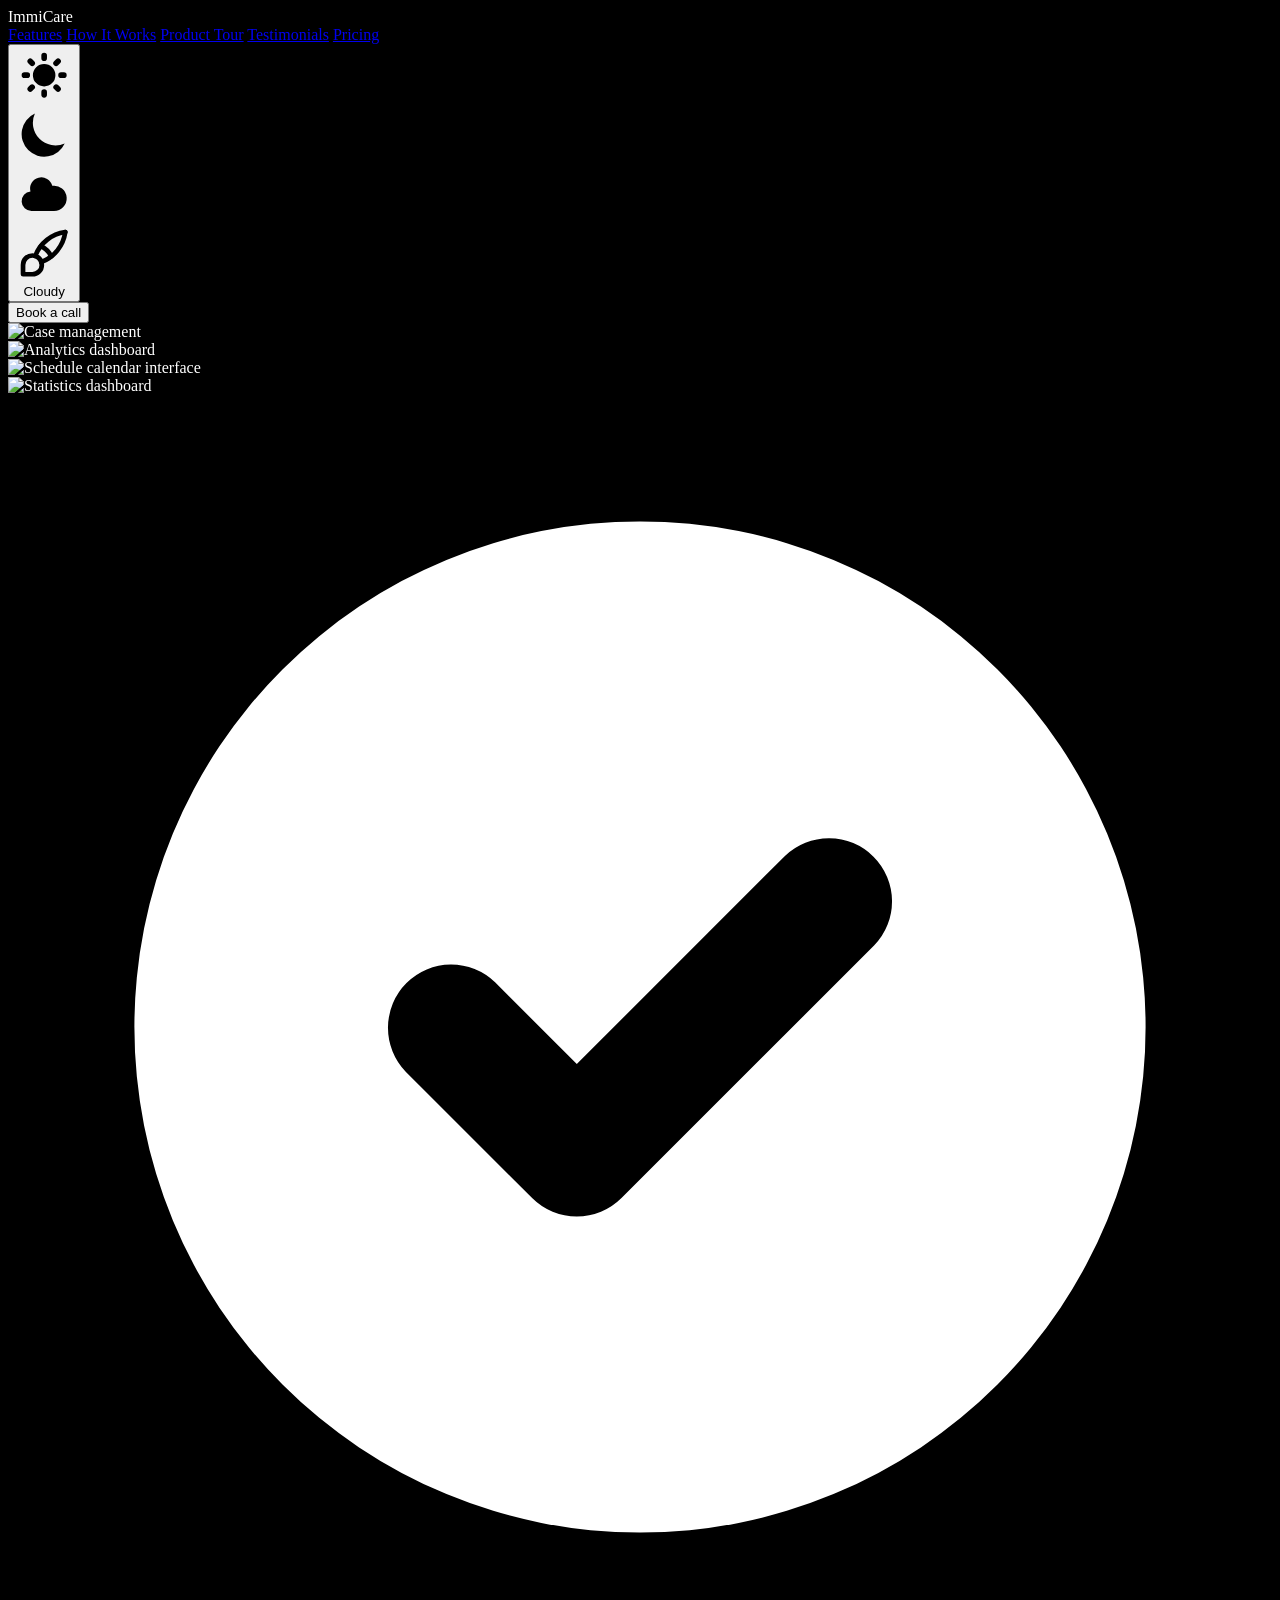
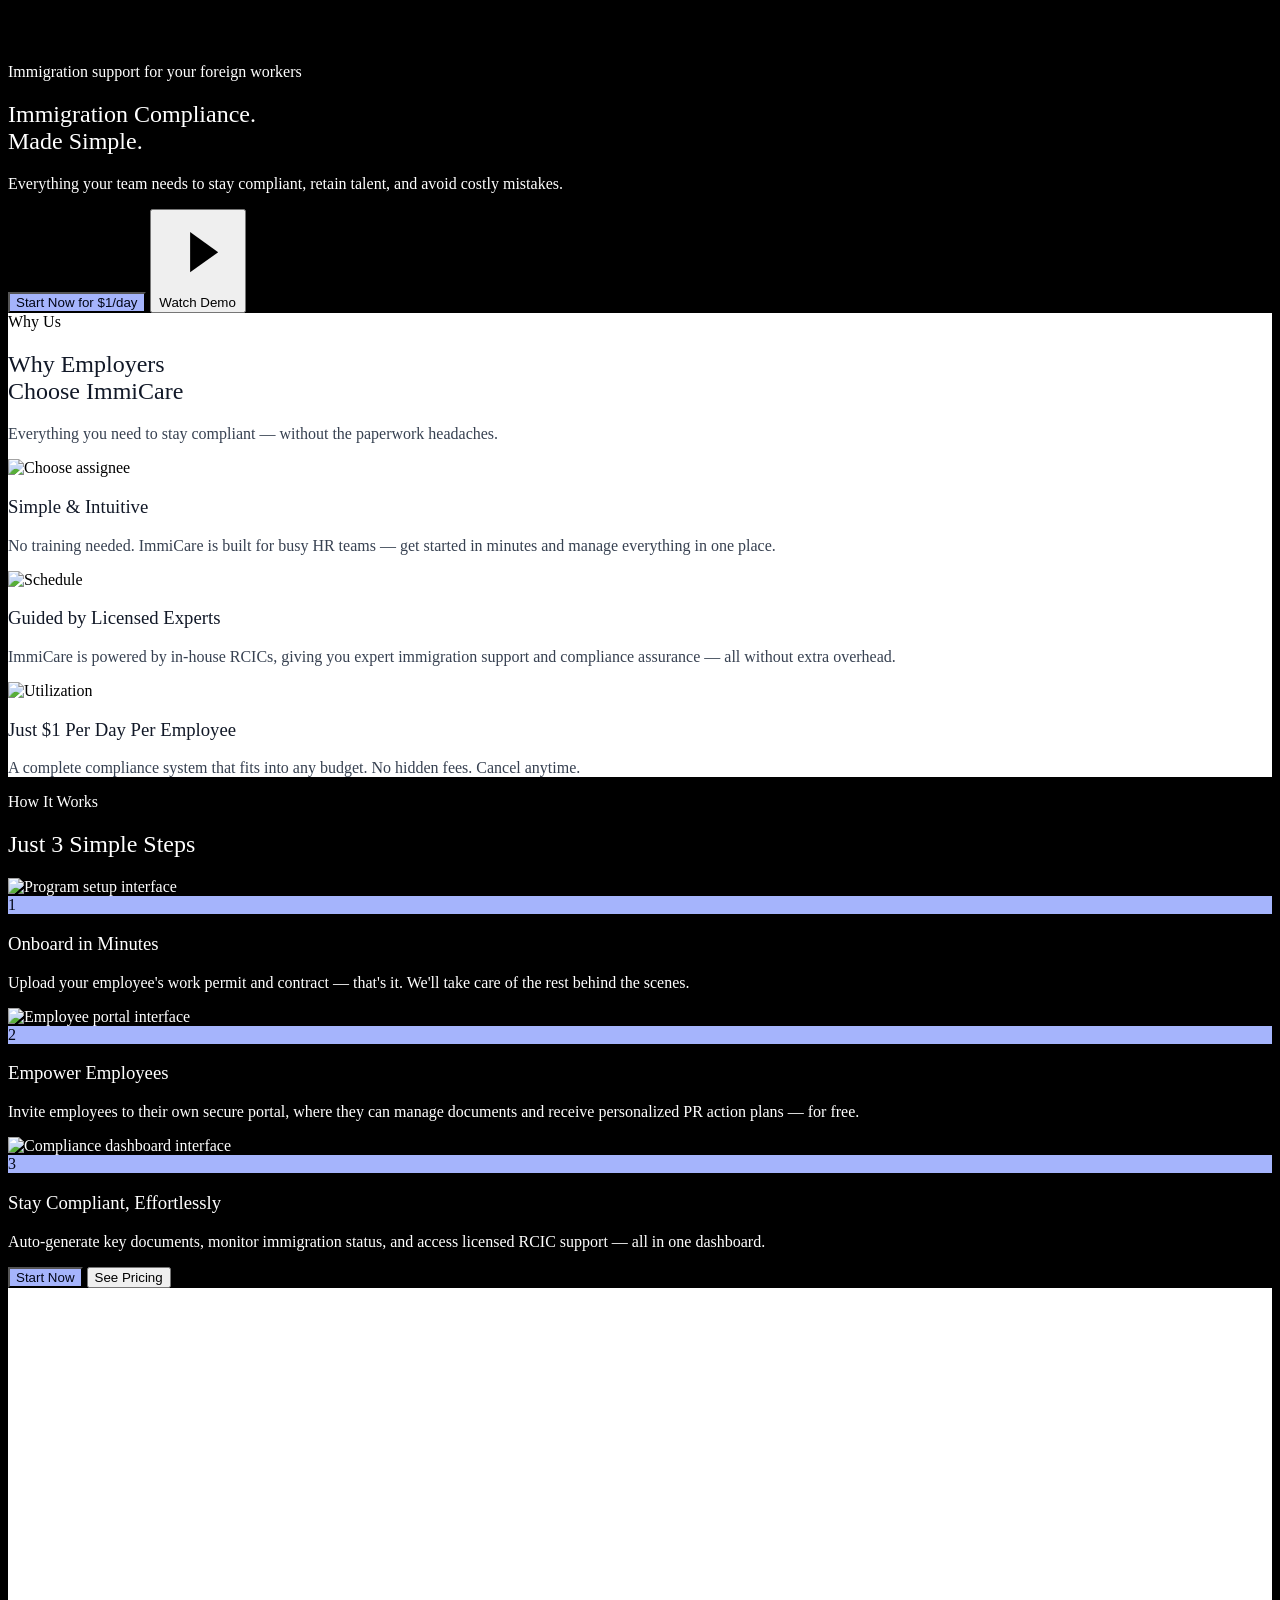
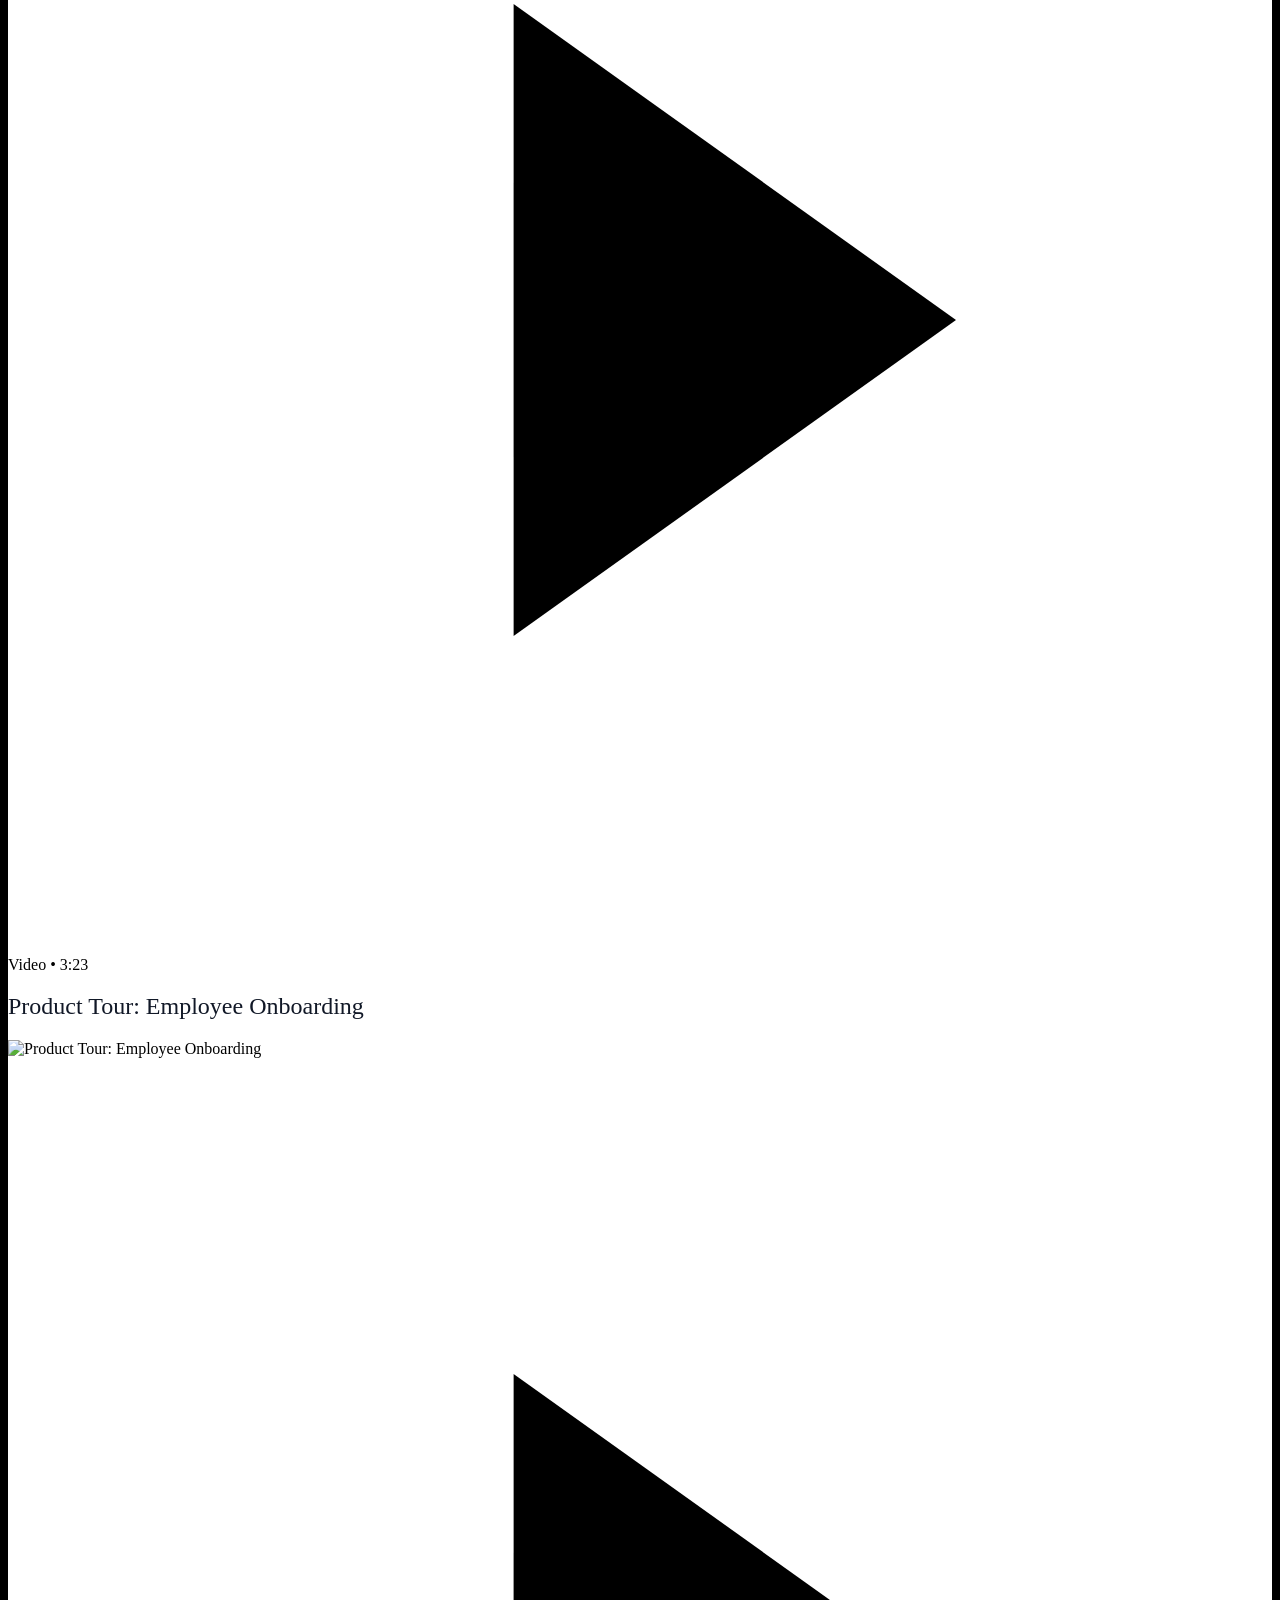
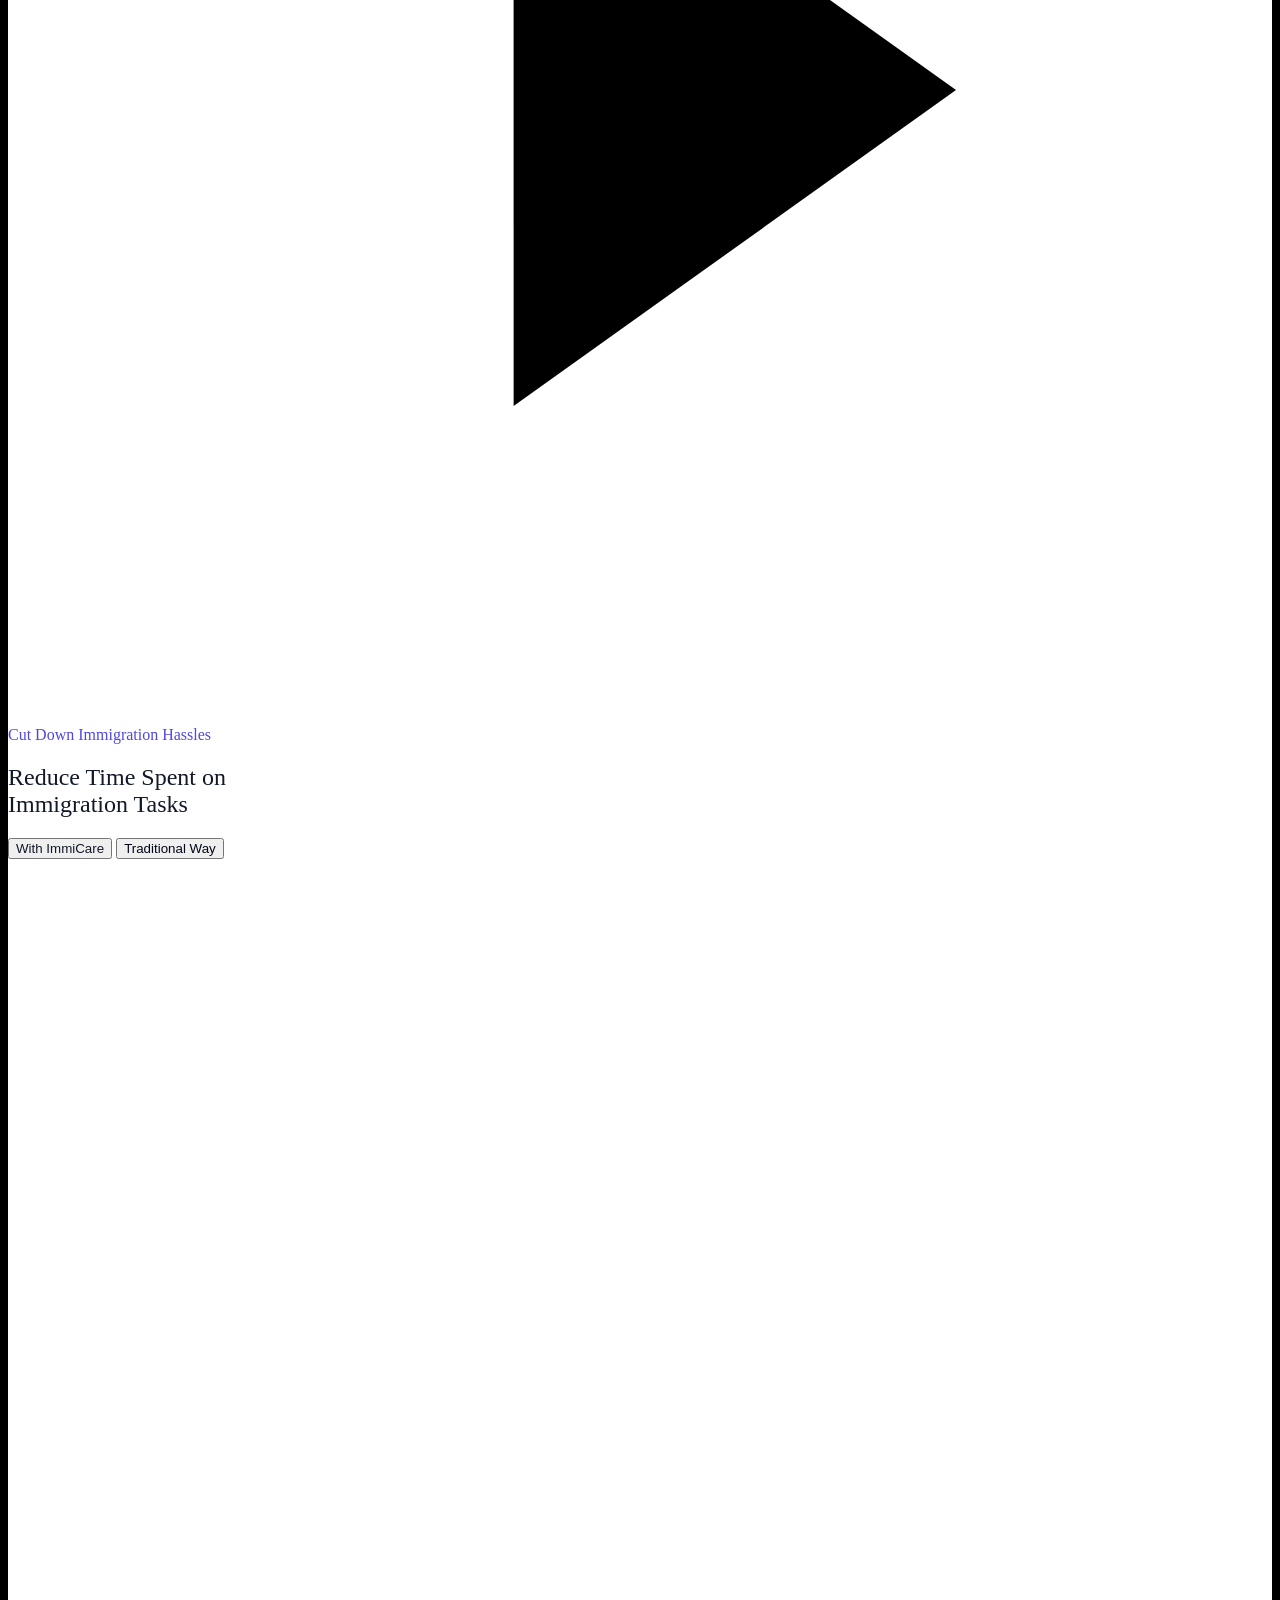
==== 1/index.html @ de281c12 "update" ====
<!DOCTYPE html>
<html lang="en">
<head>
    <meta charset="UTF-8">
    <meta name="viewport" content="width=device-width, initial-scale=1.0">
    <title>ImmiCare - Immigration Compliance Made Simple</title>
    <link rel="preconnect" href="https://fonts.googleapis.com">
    <link rel="preconnect" href="https://fonts.gstatic.com" crossorigin>
    <link href="https://fonts.googleapis.com/css2?family=Figtree:wght@300;400;500;600;700&display=swap" rel="stylesheet">
    <script src="https://cdn.tailwindcss.com"></script>
    <script>
        tailwind.config = {
            darkMode: 'class',
            theme: {
                extend: {
                    fontFamily: {
                        'sans': ['Figtree', 'ui-sans-serif', 'system-ui', 'sans-serif'],
                    },
                    colors: {
                        'brand-accent': '#A5B4FC', // indigo-300
                        'brand-text': '#020617', // slate-950
                    }
                }
            }
        }
    </script>
    <style>
        /* Smooth scrolling */
        html {
            scroll-behavior: smooth;
        }
        
        /* Custom subtle animation - only 10px movement */
        @keyframes subtleFadeInUp {
            from {
                opacity: 0;
                transform: translateY(10px);
            }
            to {
                opacity: 1;
                transform: translateY(0);
            }
        }
        
        .animate-on-scroll {
            opacity: 0;
            transform: translateY(10px);
            transition: opacity 0.6s ease-out, transform 0.6s ease-out;
        }
        
        .animate-on-scroll.animate {
            opacity: 1;
            transform: translateY(0);
        }
        
        .animate-delay-100 { transition-delay: 0.1s; }
        .animate-delay-200 { transition-delay: 0.2s; }
        .animate-delay-300 { transition-delay: 0.3s; }
        .animate-delay-400 { transition-delay: 0.4s; }
        .animate-delay-500 { transition-delay: 0.5s; }
        .animate-delay-600 { transition-delay: 0.6s; }
        
        /* Theme-specific styles */
        .light section {
            background-color: white !important;
            color: black !important;
        }
        
        .light footer {
            background-color: white !important;
            color: black !important;
        }
        
        .light body {
            background-color: white !important;
            color: black !important;
        }
        
        /* Light theme navbar */
        .light #navbar {
            background-color: rgba(255, 255, 255, 0.95) !important;
            -webkit-backdrop-filter: blur(8px);
            backdrop-filter: blur(8px);
            border-bottom: 1px solid #E5E7EB;
        }
        
        .light #logo-text {
            color: #111827 !important;
        }
        
        .light .nav-link {
            color: #374151 !important;
        }
        
        .light .nav-link:hover {
            color: #111827 !important;
        }
        
        .light #theme-toggle {
            border-color: #6B7280 !important;
            color: #111827 !important;
        }
        
        .light #theme-toggle:hover {
            border-color: #111827 !important;
        }
        
        .light #cta-button {
            border-color: #6B7280 !important;
            color: #111827 !important;
        }
        
        .light #cta-button:hover {
            border-color: #111827 !important;
            background-color: #F9FAFB !important;
        }
        
        .dark section {
            background-color: black !important;
            color: white !important;
        }
        
        .dark footer {
            background-color: black !important;
            color: white !important;
        }
        
        .dark body {
            background-color: black !important;
            color: white !important;
        }
        
        /* Dark theme navbar */
        .dark #navbar {
            background-color: rgba(0, 0, 0, 0.95) !important;
        }
        
        .dark #cta-button {
            color: white !important; /* Keep navbar button text white */
        }
        
        /* Dark theme - main CTA buttons (not navbar) should have dark text */
        .dark .bg-brand-accent {
            background-color: #A5B4FC !important; /* indigo-300 */
            color: #020617 !important; /* slate-950 */
        }
        
        .dark .bg-brand-accent:hover {
            background-color: #818CF8 !important; /* indigo-400 */
            color: #020617 !important; /* slate-950 */
        }
        
        /* Dark theme - ensure buttons with both classes have consistent text */
        .dark .bg-brand-accent.text-brand-text,
        .dark button.bg-brand-accent {
            color: #020617 !important; /* slate-950 */
        }
        
        .dark .text-brand-text {
            color: #020617 !important; /* slate-950 for buttons */
        }
        
        /* Cloudy theme uses original mixed styling */
        .cloudy body {
            background-color: black !important;
            color: white !important;
        }
        
        /* Cloudy theme - ensure comparison section text is white */
        .cloudy section {
            color: inherit;
        }
        
        .cloudy section .text-gray-600,
        .cloudy section .text-gray-700 {
            color: #D1D5DB !important;
        }
        
        .cloudy section h2,
        .cloudy section h3,
        .cloudy section p {
            color: inherit;
        }
        
        /* Cloudy theme - specific light sections */
        .cloudy section#features,
        .cloudy section#video,
        .cloudy section#pricing {
            background-color: white !important;
            color: black !important;
        }
        
        .cloudy section#features .text-gray-500,
        .cloudy section#video .text-gray-500,
        .cloudy section#pricing .text-gray-500 {
            color: #6B7280 !important;
        }
        
        /* Cloudy theme - comparison section should be light */
        .cloudy section:has(.bg-gray-200) {
            background-color: white !important;
            color: black !important;
        }
        
        /* Cloudy theme - high contrast text in comparison section */
        .cloudy section:has(.bg-gray-200) h2,
        .cloudy section:has(.bg-gray-200) h3,
        .cloudy section:has(.bg-gray-200) p {
            color: #111827 !important; /* Very dark gray for high contrast */
        }
        
        .cloudy section:has(.bg-gray-200) .text-gray-600,
        .cloudy section:has(.bg-gray-200) .text-gray-700 {
            color: #374151 !important; /* Darker gray for better contrast */
        }
        
        .cloudy section:has(.bg-gray-200) .text-brand-accent {
            color: #4F46E5 !important; /* Darker indigo for better contrast */
        }
        
        /* Global font weight override - no bold or semibold */
        h1, h2, h3, h4, h5, h6 {
            font-weight: 500 !important; /* medium */
        }
        
        .font-bold,
        .font-semibold {
            font-weight: 500 !important; /* medium */
        }
        
        /* Specific overrides for any remaining bold elements */
        strong, b {
            font-weight: 500 !important; /* medium */
        }
        
        /* High contrast text colors for light theme */
        .light .text-brand-text {
            color: #111827 !important; /* Very dark gray instead of slate-900 */
        }
        
        .light .text-white {
            color: #111827 !important; /* High contrast dark */
        }
        
        .light .text-gray-300,
        .light .text-gray-400,
        .light .text-gray-500 {
            color: #374151 !important; /* Darker gray for better contrast */
        }
        
        .light .text-gray-600,
        .light .text-gray-700 {
            color: #1F2937 !important; /* Even darker for high contrast */
        }
        
        /* Light theme button styles */
        .light .bg-brand-accent {
            background-color: #A5B4FC !important; /* indigo-300 */
            color: #020617 !important; /* slate-950 */
        }
        
        .light .bg-brand-accent:hover {
            background-color: #818CF8 !important; /* indigo-400 */
            color: #020617 !important; /* slate-950 */
        }
        
        /* Light theme card backgrounds */
        .light .bg-gray-800 {
            background-color: #F9FAFB !important;
            color: #111827 !important;
            border: 1px solid #E5E7EB !important;
        }
        
        /* Light theme borders */
        .light .border-gray-200,
        .light .border-gray-700 {
            border-color: #D1D5DB !important;
        }
        
        .dark .text-brand-text {
            color: white !important;
        }
        
        .dark .text-black {
            color: white !important;
        }
        
        .dark .text-gray-600,
        .dark .text-gray-700 {
            color: #D1D5DB !important;
        }
        
        /* Paint theme - purple backgrounds with white text */
        .paint section {
            background-color: #7C3AED !important; /* Purple-600 */
            color: white !important;
        }
        
        .paint footer {
            background-color: #7C3AED !important;
            color: white !important;
        }
        
        .paint body {
            background-color: #7C3AED !important;
            color: white !important;
        }
        
        /* Paint theme - high contrast white text like dark mode */
        .paint .text-gray-300,
        .paint .text-gray-400,
        .paint .text-gray-500,
        .paint .text-gray-600,
        .paint .text-gray-700 {
            color: #D1D5DB !important; /* Light gray for better contrast */
        }
        
        .paint .text-black {
            color: white !important;
        }
        
        .paint h1, .paint h2, .paint h3, .paint h4, .paint h5, .paint h6 {
            color: white !important;
        }
        
        .paint p {
            color: #E5E7EB !important; /* Very light gray for readability */
        }
        
        /* Paint theme navbar */
        .paint #navbar {
            background-color: rgba(124, 58, 237, 0.95) !important;
            -webkit-backdrop-filter: blur(8px);
            backdrop-filter: blur(8px);
        }
        
        .paint #logo-text {
            color: white !important;
        }
        
        .paint .nav-link {
            color: #E5E7EB !important;
        }
        
        .paint .nav-link:hover {
            color: white !important;
        }
        
        .paint #theme-toggle {
            border-color: #E5E7EB !important;
            color: white !important;
        }
        
        .paint #theme-toggle:hover {
            border-color: white !important;
        }
        
        .paint #cta-button {
            background-color: black !important;
            border-color: black !important;
            color: white !important;
        }
        
        .paint #cta-button:hover {
            background-color: #1F2937 !important;
            border-color: #1F2937 !important;
        }
        
        /* Paint theme button styles */
        /*
        .paint .bg-brand-accent {
            background-color: #A5B4FC !important; 
            color: #020617 !important; 
        }
        
        .paint .bg-brand-accent:hover {
            background-color: #818CF8 !important; 
            color: #020617 !important; 
        }
        */
        
        /* Paint theme card backgrounds */
        .paint .bg-gray-800 {
            background-color: rgba(139, 92, 246, 0.3) !important; /* Purple-500 with opacity */
            color: white !important;
            border: 2px solid white !important;
        }
        
        /* Paint theme borders */
        .paint .border-gray-200,
        .paint .border-gray-700 {
            border-color: rgba(255, 255, 255, 0.3) !important;
        }
        
        /* Paint theme pricing cards - colored backgrounds */
        .paint #pricing .bg-white {
            background-color: rgba(139, 92, 246, 0.4) !important; /* Darker purple for pricing cards */
            color: white !important;
            border: 2px solid white !important;
        }
        
        /* Paint theme - ensure all pricing card text is white/light */
        .paint #pricing h3,
        .paint #pricing p,
        .paint #pricing .text-gray-500,
        .paint #pricing .text-gray-600,
        .paint #pricing .text-gray-700 {
            color: white !important;
        }
        
        /* Paint theme - testimonial cards */
        .paint .testimonial-card {
            background-color: rgba(139, 92, 246, 0.3) !important;
            border: 2px solid rgba(255, 255, 255, 0.5) !important;
        }
        
        /* Paint theme - feature cards (Why Us section) */
        .paint #features .rounded-2xl {
            background-color: rgba(139, 92, 246, 0.3) !important;
            border: 2px solid rgba(255, 255, 255, 0.3) !important;
            padding: 2rem !important;
        }
        
        /* Paint theme - how it works step cards */
        .paint #how-it-works .relative {
            background-color: rgba(139, 92, 246, 0.3) !important;
            border: 2px solid rgba(255, 255, 255, 0.3) !important;
            border-radius: 1rem !important;
            padding: 1.5rem !important;
        }
        
        /* Paint theme - video section container */
        .paint #video .rounded-3xl {
            border: 2px solid rgba(255, 255, 255, 0.3) !important;
        }
        
        /* Paint theme - comparison section cards */
        .paint .bg-gray-200 {
            background-color: rgba(139, 92, 246, 0.4) !important;
            border: 2px solid rgba(255, 255, 255, 0.5) !important;
        }
        
        /* Paint theme - video section light gray background */
        .paint #video .bg-gray-100 {
            background-color: rgba(139, 92, 246, 0.3) !important;
        }
        
        /* Paint theme - video indicator text */
        .paint #video .text-gray-800 {
            color: white !important;
        }
        
        /* Paint theme - video indicator icon border and color */
        .paint #video .border-gray-800 {
            border-color: white !important;
        }
        
        .paint #video svg.text-gray-800 {
            color: white !important;
        }
        
        /* Cloudy theme - ensure all light sections have high contrast text */
        .cloudy section#features h2,
        .cloudy section#features h3,
        .cloudy section#features p,
        .cloudy section#video h2,
        .cloudy section#video h3,
        .cloudy section#video p,
        .cloudy section#pricing h2,
        .cloudy section#pricing h3,
        .cloudy section#pricing p {
            color: #111827 !important;
        }
        
        .cloudy section#features .text-gray-500,
        .cloudy section#video .text-gray-500,
        .cloudy section#pricing .text-gray-500 {
            color: #374151 !important;
        }
        
        /* Global brand accent button styling - consistent across all themes */
        .bg-brand-accent {
            background-color: #A5B4FC !important; /* indigo-300 */
            color: #020617 !important; /* slate-950 */
        }
        
        .bg-brand-accent:hover {
            background-color: #818CF8 !important; /* indigo-400 */
            color: #020617 !important; /* slate-950 */
        }
        
        /* Ensure text-brand-text class uses slate-950 */
        .text-brand-text {
            color: #020617 !important; /* slate-950 */
        }
        
        /* Paint theme - different CTA button styling */
        .paint .bg-brand-accent {
            background-color: #020617 !important; /* slate-950 */
            color: white !important;
        }
        
        .paint .bg-brand-accent:hover {
            background-color: #0F172A !important; /* slate-900 */
            color: white !important;
        }
        
        .paint .text-brand-text {
            color: white !important;
        }
        
        /* Mobile responsive fixes */
        @media (max-width: 768px) {
            /* Hide all hero background images on mobile */
            .hero-bg-image {
                display: none !important;
            }
            
            /* Why Us section - stack title and description vertically on mobile */
            #features .flex.items-start.justify-between {
                flex-direction: column !important;
                align-items: flex-start !important;
            }
            
            #features .max-w-2xl.ml-8 {
                max-width: 100% !important;
                margin-left: 0 !important;
                margin-top: 1rem !important;
            }
            
            /* Comparison section - hide image on mobile to prevent masking */
            .comparison-image {
                display: none !important;
            }
            
            /* CTA section - fix image positioning on mobile */
            #cta-section .absolute.bottom-0.right-0 {
                position: relative !important;
                bottom: auto !important;
                right: auto !important;
                margin-top: 2rem !important;
            }
            
            /* CTA section - stack content vertically on mobile */
            #cta-section .grid.grid-cols-1.lg\\:grid-cols-2 {
                grid-template-columns: 1fr !important;
                gap: 2rem !important;
            }
        }
        
        /* Paint theme - comparison section cards */
        .paint .bg-gray-200 {
            background-color: rgba(139, 92, 246, 0.4) !important;
            border: 2px solid rgba(255, 255, 255, 0.5) !important;
        }
        
        /* Paint theme - active tab styling */
        .paint .bg-white {
            background-color: white !important;
            color: #020617 !important; /* slate-950 for high contrast */
        }
        
        /* Paint theme - ensure active tab text is always slate-950 */
        .paint button.bg-white,
        .paint .bg-white.text-gray-800 {
            color: #020617 !important; /* slate-950 */
        }
        
        /* High contrast active tab styling for all themes */
        .bg-white.text-gray-800 {
            color: #111827 !important; /* Very dark gray for high contrast */
        }
        
        /* Dark theme active tab high contrast */
        .dark .bg-white {
            background-color: white !important;
            color: #111827 !important; /* Very dark text on white background */
        }
    </style>
</head>
<body class="bg-black text-white">
    <!-- Header/Navbar -->
    <header class="fixed top-0 left-0 right-0 z-50 bg-black/80 backdrop-blur-sm" id="navbar">
        <nav class="flex items-center justify-between px-6 py-4 lg:px-8">
            <!-- Logo -->
            <div class="flex items-center space-x-2 animate-on-scroll animate-delay-100">
                <div class="w-8 h-8 bg-brand-accent rounded-full"></div>
                <span class="text-xl font-medium text-white" id="logo-text">ImmiCare</span>
            </div>
            
            <!-- Navigation Menu -->
            <div class="hidden md:flex items-center space-x-8 animate-on-scroll animate-delay-200">
                <a href="#features" class="text-gray-300 hover:text-white transition-colors nav-link">Features</a>
                <a href="#how-it-works" class="text-gray-300 hover:text-white transition-colors nav-link">How It Works</a>
                <a href="#video" class="text-gray-300 hover:text-white transition-colors nav-link">Product Tour</a>
                <a href="#testimonials" class="text-gray-300 hover:text-white transition-colors nav-link">Testimonials</a>
                <a href="#pricing" class="text-gray-300 hover:text-white transition-colors nav-link">Pricing</a>
            </div>
            
            <!-- CTA Button -->
            <div class="flex items-center space-x-4 animate-on-scroll animate-delay-300">
                <!-- Theme Toggle -->
                <div class="relative">
                    <button id="theme-toggle" class="p-2 rounded-full border border-gray-400 hover:border-white transition-colors flex items-center" aria-label="Toggle theme">
                        <!-- Sun icon (Cloudy theme) -->
                        <svg id="sun-icon" class="w-5 h-5" fill="currentColor" viewBox="0 0 20 20">
                            <path fill-rule="evenodd" d="M10 2a1 1 0 011 1v1a1 1 0 11-2 0V3a1 1 0 011-1zm4 8a4 4 0 11-8 0 4 4 0 018 0zm-.464 4.95l.707.707a1 1 0 001.414-1.414l-.707-.707a1 1 0 00-1.414 1.414zm2.12-10.607a1 1 0 010 1.414l-.706.707a1 1 0 11-1.414-1.414l.707-.707a1 1 0 011.414 0zM17 11a1 1 0 100-2h-1a1 1 0 100 2h1zm-7 4a1 1 0 011 1v1a1 1 0 11-2 0v-1a1 1 0 011-1zM5.05 6.464A1 1 0 106.465 5.05l-.708-.707a1 1 0 00-1.414 1.414l.707.707zm1.414 8.486l-.707.707a1 1 0 01-1.414-1.414l.707-.707a1 1 0 011.414 1.414zM4 11a1 1 0 100-2H3a1 1 0 000 2h1z" clip-rule="evenodd"></path>
                        </svg>
                        
                        <!-- Moon icon (Light theme) -->
                        <svg id="moon-icon" class="w-5 h-5 hidden" fill="currentColor" viewBox="0 0 20 20">
                            <path d="M17.293 13.293A8 8 0 016.707 2.707a8.001 8.001 0 1010.586 10.586z"></path>
                        </svg>
                        
                        <!-- Cloud icon (Dark theme) -->
                        <svg id="cloud-icon" class="w-5 h-5 hidden" fill="currentColor" viewBox="0 0 20 20">
                            <path d="M5.5 16a3.5 3.5 0 01-.369-6.98 4 4 0 117.753-1.977A4.5 4.5 0 1113.5 16h-8z"></path>
                        </svg>
                        
                        <!-- Paint brush icon (Paint theme) -->
                        <svg id="paint-icon" class="w-5 h-5 hidden" xmlns="http://www.w3.org/2000/svg" viewBox="0 0 24 24" fill="none" stroke="currentColor" stroke-width="2" stroke-linecap="round" stroke-linejoin="round">
                            <path stroke="none" d="M0 0h24v24H0z" fill="none"/>
                            <path d="M3 21v-4a4 4 0 1 1 4 4h-4" />
                            <path d="M21 3a16 16 0 0 0 -12.8 10.2" />
                            <path d="M21 3a16 16 0 0 1 -10.2 12.8" />
                            <path d="M10.6 9a9 9 0 0 1 4.4 4.4" />
                        </svg>
                        
                        <span id="theme-text" class="text-sm hidden">Cloudy</span>
                    </button>
                </div>
                <button class="border border-gray-400 text-white px-6 py-2 rounded-full hover:border-white transition-colors" id="cta-button">
                    Book a call
                </button>
            </div>
        </nav>
    </header>

    <!-- Hero Section -->
    <section class="relative h-screen flex items-center justify-center overflow-hidden">
        <!-- Background decorative elements -->
        <div class="absolute inset-0 pointer-events-none">
            <!-- Left side mockup -->
            <div class="hero-bg-image absolute -left-2 top-1/4 w-80 rounded-2xl overflow-hidden animate-on-scroll animate-delay-300">
                <img src="img/hero-4.png" 
                     alt="Case management" 
                     class="w-full h-full object-cover rounded-2xl opacity-80">
            </div>
            
            <!-- Right side mockups -->
            <div class="hero-bg-image absolute -right-8 top-1/4 w-80 rounded-2xl overflow-hidden animate-on-scroll animate-delay-200">
                <img src="img/hero-1.png" 
                     alt="Analytics dashboard" 
                     class="w-full h-full object-cover rounded-2xl opacity-80">
            </div>
            
            <div class="hero-bg-image absolute right-44 -bottom-16 w-80 rounded-2xl overflow-hidden animate-on-scroll animate-delay-400">
                <img src="img/hero-3.png" 
                     alt="Schedule calendar interface" 
                     class="w-full h-full object-cover rounded-2xl opacity-80">
            </div>
            
            <!-- Bottom stats cards -->
            <div class="hero-bg-image absolute -bottom-16 left-44 w-96  rounded-xl overflow-hidden animate-on-scroll animate-delay-500">
                <img src="img/hero-2.png" 
                     alt="Statistics dashboard" 
                     class="w-full h-full object-cover rounded-xl opacity-80">
            </div>
        </div>
        
        <!-- Main content -->
        <div class="relative z-10 text-center max-w-4xl mx-auto px-6">
            <!-- Tag -->
            <div class="inline-flex items-center space-x-2 mb-6 animate-on-scroll animate-delay-100">
                <svg class="w-4 h-4 text-brand-accent" fill="currentColor" viewBox="0 0 20 20">
                    <path fill-rule="evenodd" d="M10 18a8 8 0 100-16 8 8 0 000 16zm3.707-9.293a1 1 0 00-1.414-1.414L9 10.586 7.707 9.293a1 1 0 00-1.414 1.414l2 2a1 1 0 001.414 0l4-4z" clip-rule="evenodd"/>
                </svg>
                <span class="text-sm text-gray-300">Immigration support for your foreign workers</span>
            </div>
            
            <!-- Main headline -->
            <h1 class="text-4xl lg:text-6xl font-medium mb-4 leading-tight animate-on-scroll animate-delay-200">
                Immigration Compliance.<br>
                <span class="text-gray-300">Made Simple.</span>
            </h1>
            
            <!-- Subtitle -->
            <p class="text-lg lg:text-xl text-gray-400 mb-8 max-w-2xl mx-auto leading-relaxed animate-on-scroll animate-delay-300">
                Everything your team needs to stay compliant, retain talent, and avoid costly mistakes.
            </p>
            
            <!-- CTA Buttons -->
            <div class="flex flex-col sm:flex-row items-center justify-center space-y-4 sm:space-y-0 sm:space-x-6 animate-on-scroll animate-delay-400">
                <button class="bg-brand-accent hover:bg-indigo-400 text-brand-text px-8 py-3 rounded-full font-medium transition-colors">
                    Start Now for $1/day
                </button>
                <button class="border border-gray-400 hover:border-white text-white px-8 py-3 rounded-full font-medium transition-colors flex items-center space-x-2">
                    <svg class="w-5 h-5" fill="currentColor" viewBox="0 0 20 20">
                        <path d="M8 5v10l7-5-7-5z"/>
                    </svg>
                    <span>Watch Demo</span>
                </button>
            </div>
        </div>
    </section>

    <!-- Why Us Section -->
    <section id="features" class="py-20 bg-white text-brand-text dark:bg-black dark:text-white">
        <div class="max-w-6xl mx-auto px-6">
            <div class="mb-12 flex items-start justify-between">
                <div class="animate-on-scroll animate-delay-100">
                    <span class="text-brand-accent font-medium text-lg">Why Us</span>
                    <h2 class="text-4xl font-bold mt-2 mb-4">Why Employers<br>Choose ImmiCare</h2>
                </div>
                <div class="max-w-2xl ml-8 animate-on-scroll animate-delay-200">
                    <p class="text-lg text-gray-500 dark:text-gray-300">Everything you need to stay compliant — without the paperwork headaches.</p>
                </div>
            </div>
            <div class="grid grid-cols-1 md:grid-cols-3 gap-8">
                <!-- Card 1 -->
                <div class="rounded-2xl flex flex-col items-start animate-on-scroll animate-delay-300">
                    <img src="img/why-1.png" alt="Choose assignee" class="mb-6 rounded-xl w-full object-cover border">
                    <h3 class="font-semibold text-xl mb-2">Simple &amp; Intuitive</h3>
                    <p class="text-gray-500 dark:text-gray-300">No training needed. ImmiCare is built for busy HR teams — get started in minutes and manage everything in one place.</p>
                </div>
                <!-- Card 2 -->
                <div class="rounded-2xl flex flex-col items-start animate-on-scroll animate-delay-400">
                    <img src="img/why-2.png" alt="Schedule" class="mb-6 rounded-xl w-full object-cover border">
                    <h3 class="font-semibold text-xl mb-2">Guided by Licensed Experts</h3>
                    <p class="text-gray-500 dark:text-gray-300">ImmiCare is powered by in-house RCICs, giving you expert immigration support and compliance assurance — all without extra overhead.</p>
                </div>
                <!-- Card 3 -->
                <div class="rounded-2xl flex flex-col items-start animate-on-scroll animate-delay-500">
                    <img src="img/why-3.png" alt="Utilization" class="mb-6 rounded-xl w-full object-cover border">
                    <h3 class="font-semibold text-xl mb-2">Just $1 Per Day Per Employee</h3>
                    <p class="text-gray-500 dark:text-gray-300">A complete compliance system that fits into any budget. No hidden fees. Cancel anytime.</p>
                </div>
            </div>
        </div>
    </section>

    <!-- How It Works Section -->
    <section id="how-it-works" class="py-20 bg-black text-white">
        <div class="max-w-6xl mx-auto px-6 text-center">
            <!-- Section Header -->
            <div class="mb-16">
                <span class="text-brand-accent font-medium text-lg animate-on-scroll animate-delay-100">How It Works</span>
                <h2 class="text-4xl lg:text-5xl font-bold mt-4 animate-on-scroll animate-delay-200">Just 3 Simple Steps</h2>
            </div>
            
            <!-- Steps Grid -->
            <div class="grid grid-cols-1 lg:grid-cols-3 gap-12 mb-16">
                <!-- Step 1 -->
                <div class="flex flex-col items-center animate-on-scroll animate-delay-300">
                    <!-- Card Mockup with Number -->
                    <div class="relative w-2/3 max-w-xs mb-6">
                        <img src="img/how-1.png" alt="Program setup interface" class="w-full object-cover rounded-2xl">
                        <!-- Step Number Circle -->
                        <div class="absolute -top-3 -left-3 w-12 h-12 bg-brand-accent text-black rounded-full flex items-center justify-center font-bold text-lg">
                            1
                        </div>
                    </div>
                    
                    <!-- Step Title and Description -->
                    <h3 class="text-xl font-semibold mb-3">Onboard in Minutes</h3>
                    <p class="text-gray-400 text-center max-w-xs">
                        Upload your employee's work permit and contract — that's it. We'll take care of the rest behind the scenes.
                    </p>
                </div>
                
                <!-- Step 2 -->
                <div class="flex flex-col items-center animate-on-scroll animate-delay-400">
                    <!-- Card Mockup with Number -->
                    <div class="relative w-2/3 max-w-xs mb-6">
                        <img src="img/how-2.png" alt="Employee portal interface" class="w-full object-cover rounded-2xl">
                        <!-- Step Number Circle -->
                        <div class="absolute -top-3 -left-3 w-12 h-12 bg-brand-accent text-black rounded-full flex items-center justify-center font-bold text-lg">
                            2
                        </div>
                    </div>
                    
                    <!-- Step Title and Description -->
                    <h3 class="text-xl font-semibold mb-3">Empower Employees</h3>
                    <p class="text-gray-400 text-center max-w-xs">
                        Invite employees to their own secure portal, where they can manage documents and receive personalized PR action plans — for free.
                    </p>
                </div>
                
                <!-- Step 3 -->
                <div class="flex flex-col items-center animate-on-scroll animate-delay-500">
                    <!-- Card Mockup with Number -->
                    <div class="relative w-2/3 max-w-xs mb-6">
                        <img src="img/how-3.png" alt="Compliance dashboard interface" class="w-full object-cover rounded-2xl">
                        <!-- Step Number Circle -->
                        <div class="absolute -top-3 -left-3 w-12 h-12 bg-brand-accent text-black rounded-full flex items-center justify-center font-bold text-lg">
                            3
                        </div>
                    </div>
                    
                    <!-- Step Title and Description -->
                    <h3 class="text-xl font-semibold mb-3">Stay Compliant, Effortlessly</h3>
                    <p class="text-gray-400 text-center max-w-xs">
                        Auto-generate key documents, monitor immigration status, and access licensed RCIC support — all in one dashboard.
                    </p>
                </div>
            </div>
            
            <!-- CTA Buttons -->
            <div class="flex flex-col sm:flex-row items-center justify-center space-y-4 sm:space-y-0 sm:space-x-6 animate-on-scroll animate-delay-600">
                <button class="bg-brand-accent hover:bg-indigo-400 text-brand-text px-8 py-3 rounded-full font-medium transition-colors">
                    Start Now
                </button>
                <button class="border border-gray-400 hover:border-white text-white px-8 py-3 rounded-full font-medium transition-colors">
                    See Pricing
                </button>
            </div>
        </div>
    </section>

    <!-- Video Section -->
    <section id="video" class="py-20 bg-white text-brand-text dark:bg-black dark:text-white relative">
        <!-- Light Gray Background - From top to 3/4 height -->
        <div class="absolute inset-0 bg-gray-100 dark:bg-gray-800" style="height: 75%;"></div>
        
        <div class="max-w-6xl mx-auto px-6 relative z-10">
            <!-- Video Indicator -->
            <div class="flex items-center space-x-2 mb-6 animate-on-scroll animate-delay-100">
                <div class="w-6 h-6 border-2 border-gray-800 dark:border-white rounded-full flex items-center justify-center">
                    <svg class="w-3 h-3 text-gray-800 dark:text-white ml-0.5" fill="currentColor" viewBox="0 0 20 20">
                        <path d="M8 5v10l7-5-7-5z"/>
                    </svg>
                </div>
                <span class="text-gray-800 dark:text-white font-medium">Video • 3:23</span>
            </div>
            
            <!-- Title -->
            <h2 class="text-4xl lg:text-5xl font-bold mb-12 animate-on-scroll animate-delay-200">
                Product Tour: Employee Onboarding
            </h2>
        </div>
        
        <!-- Full Width Video Container -->
        <div class="relative w-full animate-on-scroll animate-delay-300">
            <!-- Video Cover with Dashboard Mockup -->
            <div class="relative max-w-6xl mx-auto px-6 py-8">
                <div class="relative w-full h-96 lg:h-[500px] rounded-3xl overflow-hidden cursor-pointer group" id="video-trigger">
                    <img src="img/video-1.png" 
                         alt="Product Tour: Employee Onboarding" 
                         class="w-full h-full object-cover">
                    
                    <!-- Dark Overlay -->
                    <div class="absolute inset-0 bg-black/20 group-hover:bg-black/10 transition-colors duration-300"></div>
                    
                    <!-- Play Button Overlay -->
                    <div class="absolute inset-0 flex items-center justify-center">
                        <div class="w-48 h-28 bg-black rounded-xl flex items-center justify-center group-hover:bg-gray-800 transition-colors duration-300 shadow-2xl">
                            <svg class="w-16 h-16 text-white ml-1" fill="currentColor" viewBox="0 0 20 20">
                                <path d="M8 5v10l7-5-7-5z"/>
                            </svg>
                        </div>
                    </div>
                </div>
            </div>
        </div>
    </section>

    <!-- Comparison Section -->
    <section class="py-20 bg-white text-brand-text dark:bg-black dark:text-white">
        <div class="max-w-6xl mx-auto px-6">
            <!-- Section Header -->
            <div class="mb-12 animate-on-scroll animate-delay-100">
                <span class="text-brand-accent font-medium text-lg">Cut Down Immigration Hassles</span>
                <h2 class="text-4xl lg:text-5xl font-bold mt-4 mb-8">Reduce Time Spent on<br>Immigration Tasks</h2>
                
                <!-- Toggle Tabs -->
                <div class="inline-flex items-center bg-gray-200 dark:bg-gray-700 rounded-full p-1">
                    <button id="with-tab" class="px-6 py-3 rounded-full bg-white dark:bg-gray-600 text-gray-800 dark:text-white font-medium transition-colors shadow-sm">
                        With ImmiCare
                    </button>
                    <button id="without-tab" class="px-6 py-3 rounded-full bg-transparent text-brand-text font-medium transition-colors">
                        Traditional Way
                    </button>
                </div>
            </div>
            
            <!-- Comparison Content -->
            <div class="grid grid-cols-1 lg:grid-cols-2 gap-12 items-center">
                <!-- Left Content -->
                <div class="animate-on-scroll animate-delay-200">
                    <!-- With ImmiCare Content (Default) -->
                    <div id="with-content" class="space-y-8">
                        <h3 class="text-2xl font-semibold mb-6">Handle immigration paperwork in minutes — not days</h3>
                        
                        <div class="space-y-4">
                            <div class="flex items-start space-x-3">
                                <div class="w-6 h-6 bg-green-500 rounded-full flex items-center justify-center flex-shrink-0 mt-0.5">
                                    <svg class="w-4 h-4 text-white" fill="currentColor" viewBox="0 0 20 20">
                                        <path fill-rule="evenodd" d="M16.707 5.293a1 1 0 010 1.414l-8 8a1 1 0 01-1.414 0l-4-4a1 1 0 011.414-1.414L8 12.586l7.293-7.293a1 1 0 011.414 0z" clip-rule="evenodd"/>
                                    </svg>
                                </div>
                                <p class="text-gray-600 dark:text-gray-300">AI-Pre-built, compliant templates for job & reference letters</p>
                            </div>
                            
                            <div class="flex items-start space-x-3">
                                <div class="w-6 h-6 bg-green-500 rounded-full flex items-center justify-center flex-shrink-0 mt-0.5">
                                    <svg class="w-4 h-4 text-white" fill="currentColor" viewBox="0 0 20 20">
                                        <path fill-rule="evenodd" d="M16.707 5.293a1 1 0 010 1.414l-8 8a1 1 0 01-1.414 0l-4-4a1 1 0 011.414-1.414L8 12.586l7.293-7.293a1 1 0 011.414 0z" clip-rule="evenodd"/>
                                    </svg>
                                </div>
                                <p class="text-gray-600 dark:text-gray-300">Auto-filled OINP and immigration forms with verified employee data</p>
                            </div>
                            
                            <div class="flex items-start space-x-3">
                                <div class="w-6 h-6 bg-green-500 rounded-full flex items-center justify-center flex-shrink-0 mt-0.5">
                                    <svg class="w-4 h-4 text-white" fill="currentColor" viewBox="0 0 20 20">
                                        <path fill-rule="evenodd" d="M16.707 5.293a1 1 0 010 1.414l-8 8a1 1 0 01-1.414 0l-4-4a1 1 0 011.414-1.414L8 12.586l7.293-7.293a1 1 0 011.414 0z" clip-rule="evenodd"/>
                                    </svg>
                                </div>
                                <p class="text-gray-600 dark:text-gray-300">RCIC-reviewed documents before submission—no risk, no guesswork</p>
                            </div>
                            
                            <div class="flex items-start space-x-3">
                                <div class="w-6 h-6 bg-green-500 rounded-full flex items-center justify-center flex-shrink-0 mt-0.5">
                                    <svg class="w-4 h-4 text-white" fill="currentColor" viewBox="0 0 20 20">
                                        <path fill-rule="evenodd" d="M16.707 5.293a1 1 0 010 1.414l-8 8a1 1 0 01-1.414 0l-4-4a1 1 0 011.414-1.414L8 12.586l7.293-7.293a1 1 0 011.414 0z" clip-rule="evenodd"/>
                                    </svg>
                                </div>
                                <p class="text-gray-600 dark:text-gray-300">Cut down HR follow-ups by hours every month</p>
                            </div>
                        </div>
                    </div>
                    
                    <!-- Without ImmiCare Content (Hidden by default) -->
                    <div id="without-content" class="space-y-8 hidden">
                        <h3 class="text-2xl font-semibold mb-6">Wasting hours on forms you're not trained to handle</h3>
                        
                        <div class="space-y-4">
                            <div class="flex items-start space-x-3">
                                <div class="w-6 h-6 bg-red-500 rounded-full flex items-center justify-center flex-shrink-0 mt-0.5">
                                    <svg class="w-4 h-4 text-white" fill="currentColor" viewBox="0 0 20 20">
                                        <path fill-rule="evenodd" d="M4.293 4.293a1 1 0 011.414 0L10 8.586l4.293-4.293a1 1 0 111.414 1.414L11.414 10l4.293 4.293a1 1 0 01-1.414 1.414L10 11.414l-4.293 4.293a1 1 0 01-1.414-1.414L8.586 10 4.293 5.707a1 1 0 010-1.414z" clip-rule="evenodd"/>
                                    </svg>
                                </div>
                                <p class="text-gray-600 dark:text-gray-300">Manually draft and verify every letter and form from scratch</p>
                            </div>
                            
                            <div class="flex items-start space-x-3">
                                <div class="w-6 h-6 bg-red-500 rounded-full flex items-center justify-center flex-shrink-0 mt-0.5">
                                    <svg class="w-4 h-4 text-white" fill="currentColor" viewBox="0 0 20 20">
                                        <path fill-rule="evenodd" d="M4.293 4.293a1 1 0 011.414 0L10 8.586l4.293-4.293a1 1 0 111.414 1.414L11.414 10l4.293 4.293a1 1 0 01-1.414 1.414L10 11.414l-4.293 4.293a1 1 0 01-1.414-1.414L8.586 10 4.293 5.707a1 1 0 010-1.414z" clip-rule="evenodd"/>
                                    </svg>
                                </div>
                                <p class="text-gray-600 dark:text-gray-300">Prone to errors, missed updates, and non-compliant submissions</p>
                            </div>
                            
                            <div class="flex items-start space-x-3">
                                <div class="w-6 h-6 bg-red-500 rounded-full flex items-center justify-center flex-shrink-0 mt-0.5">
                                    <svg class="w-4 h-4 text-white" fill="currentColor" viewBox="0 0 20 20">
                                        <path fill-rule="evenodd" d="M4.293 4.293a1 1 0 011.414 0L10 8.586l4.293-4.293a1 1 0 111.414 1.414L11.414 10l4.293 4.293a1 1 0 01-1.414 1.414L10 11.414l-4.293 4.293a1 1 0 01-1.414-1.414L8.586 10 4.293 5.707a1 1 0 010-1.414z" clip-rule="evenodd"/>
                                    </svg>
                                </div>
                                <p class="text-gray-600 dark:text-gray-300">HR caught between stressed employees and government complexity</p>
                            </div>
                            
                            <div class="flex items-start space-x-3">
                                <div class="w-6 h-6 bg-red-500 rounded-full flex items-center justify-center flex-shrink-0 mt-0.5">
                                    <svg class="w-4 h-4 text-white" fill="currentColor" viewBox="0 0 20 20">
                                        <path fill-rule="evenodd" d="M4.293 4.293a1 1 0 011.414 0L10 8.586l4.293-4.293a1 1 0 111.414 1.414L11.414 10l4.293 4.293a1 1 0 01-1.414 1.414L10 11.414l-4.293 4.293a1 1 0 01-1.414-1.414L8.586 10 4.293 5.707a1 1 0 010-1.414z" clip-rule="evenodd"/>
                                    </svg>
                                </div>
                                <p class="text-gray-600 dark:text-gray-300">Legal risks pile up—without a licensed expert in your corner</p>
                            </div>
                        </div>
                    </div>
                </div>
                
                <!-- Right Image -->
                <div class="comparison-image animate-on-scroll animate-delay-200">
                    <div class="relative h-full">
                        <img src="img/with-1.png" 
                             alt="ImmiCare Dashboard - Projects & Tasks Management" 
                             class=" bottom-0 right-0 w-full h-auto rounded-2xl shadow-2xl">
                    </div>
                </div>
            </div>
        </div>
    </section>

    <!-- Testimonials Section -->
    <section id="testimonials" class="py-20 bg-black text-white">
        <div class="max-w-6xl mx-auto px-6 text-center">
            <!-- Section Header -->
            <div class="mb-16">
                <span class="text-brand-accent font-medium text-lg animate-on-scroll animate-delay-100">What Employers Say</span>
                <h2 class="text-4xl lg:text-5xl font-bold mt-4 mb-6 animate-on-scroll animate-delay-200">Our Partner Kind Words</h2>
                <p class="text-lg text-gray-400 max-w-3xl mx-auto animate-on-scroll animate-delay-300">
                    Here are some testimonials from our partners after using <span class="text-white font-medium">ImmiCare</span> to manage their business expenses.
                </p>
            </div>
            
            <!-- Testimonials Container -->
            <div class="relative animate-on-scroll animate-delay-400">
                <!-- Testimonials Grid -->
                <div id="testimonials-container" class="grid grid-cols-1 md:grid-cols-2 lg:grid-cols-3 gap-8 mb-12">
                    <!-- Testimonial 1 -->
                    <div class="testimonial-card bg-gray-800 rounded-2xl p-8 text-left min-h-[320px] flex flex-col">
                        <h3 class="text-xl font-semibold mb-4 text-white">It's a lifesaver!</h3>
                        <p class="text-gray-300 mb-8 leading-relaxed flex-grow">
                            "As a small business owner, I don't have time to deal with complicated immigration forms. ImmiCare saves me hours every week and keeps everything compliant."
                        </p>
                        <div class="flex items-center space-x-4">
                            <img src="https://placehold.co/60x60/f3f4f6/6b7280?text=SM" 
                                 alt="Sarah M." 
                                 class="w-12 h-12 rounded-full object-cover">
                            <div>
                                <p class="font-semibold text-white">Sarah M.</p>
                                <p class="text-sm text-gray-400">Owner, Greenfield Café</p>
                            </div>
                        </div>
                    </div>
                    
                    <!-- Testimonial 2 -->
                    <div class="testimonial-card bg-gray-800 rounded-2xl p-8 text-left min-h-[320px] flex flex-col">
                        <h3 class="text-xl font-semibold mb-4 text-white">Smooth and reliable</h3>
                        <p class="text-gray-300 mb-8 leading-relaxed flex-grow">
                            "ImmiCare made managing immigration requests easy and stress-free. I've been using their service for months, and it just works."
                        </p>
                        <div class="flex items-center space-x-4">
                            <img src="https://placehold.co/60x60/f3f4f6/6b7280?text=DD" 
                                 alt="David T." 
                                 class="w-12 h-12 rounded-full object-cover">
                            <div>
                                <p class="font-semibold text-white">David T.</p>
                                <p class="text-sm text-gray-400">HR Manager, TechWorks Inc.</p>
                            </div>
                        </div>
                    </div>
                    
                    <!-- Testimonial 3 -->
                    <div class="testimonial-card bg-gray-800 rounded-2xl p-8 text-left min-h-[320px] flex flex-col">
                        <h3 class="text-xl font-semibold mb-4 text-white">Trusted by local businesses</h3>
                        <p class="text-gray-300 mb-8 leading-relaxed flex-grow">
                            "I didn't know how to handle job letters and NOC codes. ImmiCare experts take care of everything fast and professionally."
                        </p>
                        <div class="flex items-center space-x-4">
                            <img src="https://placehold.co/60x60/f3f4f6/6b7280?text=MR" 
                                 alt="Maya R." 
                                 class="w-12 h-12 rounded-full object-cover">
                            <div>
                                <p class="font-semibold text-white">Maya R.</p>
                                <p class="text-sm text-gray-400">Founder, Bloom Boutique</p>
                            </div>
                        </div>
                    </div>
                    
                    <!-- Testimonial 4 -->
                    <div class="testimonial-card bg-gray-800 rounded-2xl p-8 text-left min-h-[320px] flex flex-col">
                        <h3 class="text-xl font-semibold mb-4 text-white">Game changer for HR</h3>
                        <p class="text-gray-300 mb-8 leading-relaxed flex-grow">
                            "Before ImmiCare, immigration paperwork was a nightmare. Now our HR team can focus on what matters most - our people."
                        </p>
                        <div class="flex items-center space-x-4">
                            <img src="https://placehold.co/60x60/f3f4f6/6b7280?text=JL" 
                                 alt="James L." 
                                 class="w-12 h-12 rounded-full object-cover">
                            <div>
                                <p class="font-semibold text-white">James L.</p>
                                <p class="text-sm text-gray-400">Director, Maple Manufacturing</p>
                            </div>
                        </div>
                    </div>
                    
                    <!-- Testimonial 5 -->
                    <div class="testimonial-card bg-gray-800 rounded-2xl p-8 text-left min-h-[320px] flex flex-col">
                        <h3 class="text-xl font-semibold mb-4 text-white">Professional and efficient</h3>
                        <p class="text-gray-300 mb-8 leading-relaxed flex-grow">
                            "The RCIC support is invaluable. Having licensed experts review everything gives us confidence that we're doing things right."
                        </p>
                        <div class="flex items-center space-x-4">
                            <img src="https://placehold.co/60x60/f3f4f6/6b7280?text=LK" 
                                 alt="Lisa K." 
                                 class="w-12 h-12 rounded-full object-cover">
                            <div>
                                <p class="font-semibold text-white">Lisa K.</p>
                                <p class="text-sm text-gray-400">CEO, Northern Logistics</p>
                            </div>
                        </div>
                    </div>
                    
                    <!-- Testimonial 6 -->
                    <div class="testimonial-card bg-gray-800 rounded-2xl p-8 text-left min-h-[320px] flex flex-col">
                        <h3 class="text-xl font-semibold mb-4 text-white">Worth every penny</h3>
                        <p class="text-gray-300 mb-8 leading-relaxed flex-grow">
                            "At $1 per day per employee, ImmiCare pays for itself. The time savings alone make it an easy decision for any growing business."
                        </p>
                        <div class="flex items-center space-x-4">
                            <img src="https://placehold.co/60x60/f3f4f6/6b7280?text=MC" 
                                 alt="Michael C." 
                                 class="w-12 h-12 rounded-full object-cover">
                            <div>
                                <p class="font-semibold text-white">Michael C.</p>
                                <p class="text-sm text-gray-400">Operations Manager, City Builders</p>
                            </div>
                        </div>
                    </div>
                </div>
                
                <!-- Navigation Arrows -->
                <div class="flex items-center justify-center space-x-4">
                    <button id="prev-testimonial" class="w-12 h-12 border border-gray-600 hover:border-white rounded-full flex items-center justify-center text-gray-400 hover:text-white transition-colors" aria-label="Previous testimonials">
                        <svg class="w-5 h-5" fill="currentColor" viewBox="0 0 20 20">
                            <path fill-rule="evenodd" d="M12.707 5.293a1 1 0 010 1.414L9.414 10l3.293 3.293a1 1 0 01-1.414 1.414l-4-4a1 1 0 010-1.414l4-4a1 1 0 011.414 0z" clip-rule="evenodd"/>
                        </svg>
                    </button>
                    <button id="next-testimonial" class="w-12 h-12 bg-brand-accent hover:bg-indigo-400 rounded-full flex items-center justify-center text-brand-text transition-colors" aria-label="Next testimonials">
                        <svg class="w-5 h-5" fill="currentColor" viewBox="0 0 20 20">
                            <path fill-rule="evenodd" d="M7.293 14.707a1 1 0 010-1.414L10.586 10 7.293 6.707a1 1 0 011.414-1.414l4 4a1 1 0 010 1.414l-4 4a1 1 0 01-1.414 0z" clip-rule="evenodd"/>
                        </svg>
                    </button>
                </div>
            </div>
        </div>
    </section>

    <!-- Video Modal -->
    <div id="video-modal" class="fixed inset-0 z-50 hidden bg-black/80 backdrop-blur-sm">
        <div class="flex items-center justify-center min-h-screen p-4">
            <div class="relative w-full max-w-4xl bg-black rounded-2xl overflow-hidden">
                <!-- Close Button -->
                <button id="close-modal" class="absolute top-4 right-4 z-10 w-10 h-10 bg-white/20 hover:bg-white/30 rounded-full flex items-center justify-center text-white transition-colors" aria-label="Close video">
                    <svg class="w-6 h-6" fill="none" stroke="currentColor" viewBox="0 0 24 24">
                        <path stroke-linecap="round" stroke-linejoin="round" stroke-width="2" d="M6 18L18 6M6 6l12 12"></path>
                    </svg>
                </button>
                
                <!-- Video Container -->
                <div class="relative w-full h-0 pb-[56.25%]"> <!-- 16:9 aspect ratio -->
                    <iframe id="video-iframe" 
                            class="absolute inset-0 w-full h-full" 
                            src="" 
                            frameborder="0" 
                            allow="accelerometer; autoplay; clipboard-write; encrypted-media; gyroscope; picture-in-picture" 
                            allowfullscreen>
                    </iframe>
                </div>
            </div>
        </div>
    </div>

    <!-- Pricing Section -->
    <section id="pricing" class="py-20 bg-white text-brand-text dark:bg-black dark:text-white">
        <div class="max-w-6xl mx-auto px-6">
            <!-- Section Header -->
            <div class="text-center mb-16">
                <h2 class="text-4xl lg:text-5xl font-bold mb-6 animate-on-scroll animate-delay-100">Ready to Get Started?</h2>
                <p class="text-lg text-gray-500 dark:text-gray-400 animate-on-scroll animate-delay-200">Choose a plan that suits your business needs</p>
            </div>
            
            <!-- Pricing Cards -->
            <div class="grid grid-cols-1 lg:grid-cols-2 gap-8 max-w-5xl mx-auto">
                <!-- Employer Protection Plan -->
                <div class="bg-white dark:bg-gray-800 border border-gray-200 dark:border-gray-700 rounded-3xl p-8 animate-on-scroll animate-delay-300 flex flex-col">
                    <!-- Plan Header -->
                    <div class="flex items-center space-x-3 mb-6">
                        <svg class="w-10 h-10 text-brand-accent" fill="currentColor" viewBox="0 0 20 20">
                            <path fill-rule="evenodd" d="M2.166 4.999A11.954 11.954 0 0010 1.944 11.954 11.954 0 0017.834 5c.11.65.166 1.32.166 2.001 0 5.225-3.34 9.67-8 11.317C5.34 16.67 2 12.225 2 7c0-.682.057-1.35.166-2.001zm11.541 3.708a1 1 0 00-1.414-1.414L9 10.586 7.707 9.293a1 1 0 00-1.414 1.414l2 2a1 1 0 001.414 0l4-4z" clip-rule="evenodd"/>
                        </svg>
                        <h3 class="text-2xl font-medium">Employer Protection Plan</h3>
                    </div>
                    
                    <!-- Pricing -->
                    <div class="mb-6">
                        <div class="flex items-baseline space-x-2">
                            <span class="text-4xl font-medium">$1/day</span>
                            <span class="text-gray-500 dark:text-gray-400">per employee</span>
                        </div>
                    </div>
                    
                    <!-- Description -->
                    <p class="text-gray-600 dark:text-gray-300 mb-8">Outsourced immigration helpdesk for your team</p>
                    
                    <!-- Features List -->
                    <div class="space-y-4 mb-8 flex-grow">
                        <div class="flex items-start space-x-3">
                            <div class="w-6 h-6 bg-teal-500 rounded-full flex items-center justify-center flex-shrink-0 mt-0.5">
                                <svg class="w-4 h-4 text-white" fill="currentColor" viewBox="0 0 20 20">
                                    <path fill-rule="evenodd" d="M16.707 5.293a1 1 0 010 1.414l-8 8a1 1 0 01-1.414 0l-4-4a1 1 0 011.414-1.414L8 12.586l7.293-7.293a1 1 0 011.414 0z" clip-rule="evenodd"/>
                                </svg>
                            </div>
                            <p class="text-gray-700 dark:text-gray-300">Job & reference letters aligned with IRCC/OINP</p>
                        </div>
                        
                        <div class="flex items-start space-x-3">
                            <div class="w-6 h-6 bg-teal-500 rounded-full flex items-center justify-center flex-shrink-0 mt-0.5">
                                <svg class="w-4 h-4 text-white" fill="currentColor" viewBox="0 0 20 20">
                                    <path fill-rule="evenodd" d="M16.707 5.293a1 1 0 010 1.414l-8 8a1 1 0 01-1.414 0l-4-4a1 1 0 011.414-1.414L8 12.586l7.293-7.293a1 1 0 011.414 0z" clip-rule="evenodd"/>
                                </svg>
                            </div>
                            <p class="text-gray-700 dark:text-gray-300">OINP employer form completion</p>
                        </div>
                        
                        <div class="flex items-start space-x-3">
                            <div class="w-6 h-6 bg-teal-500 rounded-full flex items-center justify-center flex-shrink-0 mt-0.5">
                                <svg class="w-4 h-4 text-white" fill="currentColor" viewBox="0 0 20 20">
                                    <path fill-rule="evenodd" d="M16.707 5.293a1 1 0 010 1.414l-8 8a1 1 0 01-1.414 0l-4-4a1 1 0 011.414-1.414L8 12.586l7.293-7.293a1 1 0 011.414 0z" clip-rule="evenodd"/>
                                </svg>
                            </div>
                            <p class="text-gray-700 dark:text-gray-300">NOC title guidance for PR eligibility</p>
                        </div>
                        
                        <div class="flex items-start space-x-3">
                            <div class="w-6 h-6 bg-teal-500 rounded-full flex items-center justify-center flex-shrink-0 mt-0.5">
                                <svg class="w-4 h-4 text-white" fill="currentColor" viewBox="0 0 20 20">
                                    <path fill-rule="evenodd" d="M16.707 5.293a1 1 0 010 1.414l-8 8a1 1 0 01-1.414 0l-4-4a1 1 0 011.414-1.414L8 12.586l7.293-7.293a1 1 0 011.414 0z" clip-rule="evenodd"/>
                                </svg>
                            </div>
                            <p class="text-gray-700 dark:text-gray-300">Immigration education for workers</p>
                        </div>
                        
                        <div class="flex items-start space-x-3">
                            <div class="w-6 h-6 bg-teal-500 rounded-full flex items-center justify-center flex-shrink-0 mt-0.5">
                                <svg class="w-4 h-4 text-white" fill="currentColor" viewBox="0 0 20 20">
                                    <path fill-rule="evenodd" d="M16.707 5.293a1 1 0 010 1.414l-8 8a1 1 0 01-1.414 0l-4-4a1 1 0 011.414-1.414L8 12.586l7.293-7.293a1 1 0 011.414 0z" clip-rule="evenodd"/>
                                </svg>
                            </div>
                            <p class="text-gray-700 dark:text-gray-300">NOC title guidance for PR eligibility</p>
                        </div>
                    </div>
                    
                    <!-- CTA Button -->
                    <button class="w-full bg-brand-accent hover:bg-indigo-400 text-brand-text py-4 rounded-full font-medium transition-colors">
                        Start with $1/day
                    </button>
                </div>
                
                <!-- PR Transition Service -->
                <div class="bg-white dark:bg-gray-800 border border-gray-200 dark:border-gray-700 rounded-3xl p-8 animate-on-scroll animate-delay-400 flex flex-col">
                    <!-- Plan Header -->
                    <div class="flex items-center space-x-3 mb-6">
                        <svg class="w-10 h-10 text-brand-accent" fill="currentColor" viewBox="0 0 20 20">
                            <path d="M9.049 2.927c.3-.921 1.603-.921 1.902 0l1.07 3.292a1 1 0 00.95.69h3.462c.969 0 1.371 1.24.588 1.81l-2.8 2.034a1 1 0 00-.364 1.118l1.07 3.292c.3.921-.755 1.688-1.54 1.118l-2.8-2.034a1 1 0 00-1.175 0l-2.8 2.034c-.784.57-1.838-.197-1.539-1.118l1.07-3.292a1 1 0 00-.364-1.118L2.98 8.72c-.783-.57-.38-1.81.588-1.81h3.461a1 1 0 00.951-.69l1.07-3.292z"/>
                        </svg>
                        <h3 class="text-2xl font-medium">PR Transition Service</h3>
                    </div>
                    
                    <!-- Pricing -->
                    <div class="mb-6">
                        <div class="flex items-baseline space-x-2">
                            <span class="text-4xl font-medium">$250/mo</span>
                            <span class="text-gray-500 dark:text-gray-400">per employee</span>
                        </div>
                    </div>
                    
                    <!-- Description -->
                    <p class="text-gray-600 dark:text-gray-300 mb-8">Complete legal representation for high-potential workers</p>
                    
                    <!-- Features List -->
                    <div class="space-y-4 mb-8 flex-grow">
                        <div class="flex items-start space-x-3">
                            <div class="w-6 h-6 bg-teal-500 rounded-full flex items-center justify-center flex-shrink-0 mt-0.5">
                                <svg class="w-4 h-4 text-white" fill="currentColor" viewBox="0 0 20 20">
                                    <path fill-rule="evenodd" d="M16.707 5.293a1 1 0 010 1.414l-8 8a1 1 0 01-1.414 0l-4-4a1 1 0 011.414-1.414L8 12.586l7.293-7.293a1 1 0 011.414 0z" clip-rule="evenodd"/>
                                </svg>
                            </div>
                            <p class="text-gray-700 dark:text-gray-300">Personalized PR strategy (Express Entry, OINP)</p>
                        </div>
                        
                        <div class="flex items-start space-x-3">
                            <div class="w-6 h-6 bg-teal-500 rounded-full flex items-center justify-center flex-shrink-0 mt-0.5">
                                <svg class="w-4 h-4 text-white" fill="currentColor" viewBox="0 0 20 20">
                                    <path fill-rule="evenodd" d="M16.707 5.293a1 1 0 010 1.414l-8 8a1 1 0 01-1.414 0l-4-4a1 1 0 011.414-1.414L8 12.586l7.293-7.293a1 1 0 011.414 0z" clip-rule="evenodd"/>
                                </svg>
                            </div>
                            <p class="text-gray-700 dark:text-gray-300">Full application submission by RCIC</p>
                        </div>
                        
                        <div class="flex items-start space-x-3">
                            <div class="w-6 h-6 bg-teal-500 rounded-full flex items-center justify-center flex-shrink-0 mt-0.5">
                                <svg class="w-4 h-4 text-white" fill="currentColor" viewBox="0 0 20 20">
                                    <path fill-rule="evenodd" d="M16.707 5.293a1 1 0 010 1.414l-8 8a1 1 0 01-1.414 0l-4-4a1 1 0 011.414-1.414L8 12.586l7.293-7.293a1 1 0 011.414 0z" clip-rule="evenodd"/>
                                </svg>
                            </div>
                            <p class="text-gray-700 dark:text-gray-300">Monthly reports for employer</p>
                        </div>
                        
                        <div class="flex items-start space-x-3">
                            <div class="w-6 h-6 bg-teal-500 rounded-full flex items-center justify-center flex-shrink-0 mt-0.5">
                                <svg class="w-4 h-4 text-white" fill="currentColor" viewBox="0 0 20 20">
                                    <path fill-rule="evenodd" d="M16.707 5.293a1 1 0 010 1.414l-8 8a1 1 0 01-1.414 0l-4-4a1 1 0 011.414-1.414L8 12.586l7.293-7.293a1 1 0 011.414 0z" clip-rule="evenodd"/>
                                </svg>
                            </div>
                            <p class="text-gray-700 dark:text-gray-300">1-on-1 employee support</p>
                        </div>
                    </div>
                    
                    <!-- CTA Button -->
                    <button class="w-full bg-brand-accent hover:bg-indigo-400 text-brand-text py-4 rounded-full font-medium transition-colors">
                        Request Full Support
                    </button>
                </div>
            </div>
        </div>
    </section>

    <!-- CTA Section -->
    <section id="cta-section" class="py-20 bg-black text-white relative">
        <div class="max-w-6xl mx-auto px-6">
            <div class="grid grid-cols-1 lg:grid-cols-2 gap-12 items-center">
                <!-- Left Content -->
                <div class="animate-on-scroll animate-delay-100">
                    <!-- Tag -->
                    <span class="text-brand-accent font-medium text-lg mb-4 block">Support Your International Talent</span>
                    
                    <!-- Main Heading -->
                    <h2 class="text-4xl lg:text-5xl font-medium mb-6 leading-tight">
                        Start Supporting Your<br>
                        Team Today
                    </h2>
                    
                    <!-- Description -->
                    <p class="text-lg text-gray-400 mb-8 leading-relaxed">
                        Immigration done right — fast, compliant, and affordable for local businesses.
                    </p>
                    
                    <!-- CTA Button -->
                    <button class="bg-brand-accent hover:bg-indigo-400 text-brand-text px-8 py-4 rounded-full font-medium transition-colors">
                        Get Started for $1/day
                    </button>
                </div>
                
                <!-- Right Image -->
                <div class="animate-on-scroll animate-delay-200 absolute bottom-0 right-0">
                    <div class="relative w-full">
                        <img src="img/cta-1.png" 
                             alt="ImmiCare Dashboard - Projects & Tasks Management" 
                             class="w-[600px] rounded-tl-2xl shadow-2xl">
                    </div>
                </div>
            </div>
        </div>
    </section>

    <!-- Footer -->
    <footer class="bg-white border-t border-gray-200 py-12">
        <div class="max-w-6xl mx-auto px-6">
            <!-- Main Footer Content -->
            <div class="flex flex-col lg:flex-row justify-between items-start lg:items-center mb-8">
                <!-- Logo -->
                <div class="flex items-center space-x-2 mb-6 lg:mb-0 animate-on-scroll animate-delay-100">
                    <div class="w-8 h-8 bg-brand-accent rounded-full"></div>
                    <span class="text-xl font-medium text-brand-text">ImmiCare</span>
                </div>
                
                <!-- Navigation Links -->
                <div class="flex flex-wrap items-center space-x-8 animate-on-scroll animate-delay-200">

                    <a href="#about" class="text-gray-600 hover:text-brand-text transition-colors">
                        About Us
                    </a>
                    <a href="#blog" class="text-gray-600 hover:text-brand-text transition-colors">
                        Blog
                    </a>
                    <a href="https://linkedin.com/company/immicare" target="_blank" rel="noopener noreferrer" class="text-gray-600 hover:text-brand-text transition-colors">
                        LinkedIn
                    </a>
                </div>
            </div>
            
            <!-- Bottom Footer -->
            <div class="flex flex-col lg:flex-row justify-between items-start lg:items-center pt-8 border-t border-gray-200">
                <!-- Legal Links -->
                <div class="flex flex-wrap items-center space-x-6 mb-4 lg:mb-0 animate-on-scroll animate-delay-300">
                    <a href="#privacy" class="text-gray-600 hover:text-brand-text transition-colors">
                        Privacy Policy
                    </a>
                    <span class="text-gray-400">|</span>
                    <a href="#terms" class="text-gray-600 hover:text-brand-text transition-colors">
                        Terms & Conditions
                    </a>
                    <span class="text-gray-400">|</span>
                    <a href="#cookies" class="text-gray-600 hover:text-brand-text transition-colors">
                        Cookie Policy
                    </a>
                </div>
                
                <!-- Copyright -->
                <div class="animate-on-scroll animate-delay-400">
                    <p class="text-gray-600">© ImmiCare</p>
                </div>
            </div>
        </div>
    </footer>
</body>
<script>
    // Four-theme toggle functionality (Light, Dark, Cloudy, Paint)
    const themeToggle = document.getElementById('theme-toggle');
    const sunIcon = document.getElementById('sun-icon');
    const moonIcon = document.getElementById('moon-icon');
    const cloudIcon = document.getElementById('cloud-icon');
    const paintIcon = document.getElementById('paint-icon');
    const themeText = document.getElementById('theme-text');
    
    // Theme states: 'light', 'dark', 'cloudy', 'paint'
    let currentTheme = localStorage.getItem('theme') || 'cloudy';
    
    // Apply theme function
    function applyTheme(theme) {
        // Remove all theme classes first
        document.documentElement.classList.remove('dark', 'light', 'cloudy', 'paint');
        
        // Hide all icons
        sunIcon.classList.add('hidden');
        moonIcon.classList.add('hidden');
        cloudIcon.classList.add('hidden');
        paintIcon.classList.add('hidden');
        
        // Get footer element
        const footer = document.querySelector('footer');
        
        if (theme === 'light') {
            // Light theme: all sections light
            document.documentElement.classList.add('light');
            document.body.className = 'bg-white text-black';
            
            // Show moon icon (next theme will be dark)
            moonIcon.classList.remove('hidden');
            themeText.textContent = 'Light';
            
            // Override all sections to be light
            document.querySelectorAll('section').forEach(section => {
                section.classList.remove('bg-black', 'text-white');
                section.classList.add('bg-white', 'text-black');
            });
            
            // Handle footer for light theme
            if (footer) {
                footer.classList.remove('bg-black', 'bg-purple-600', 'text-white');
                footer.classList.add('bg-white', 'text-black');
            }
            
        } else if (theme === 'dark') {
            // Dark theme: all sections dark
            document.documentElement.classList.add('dark');
            document.body.className = 'bg-black text-white';
            
            // Show paint icon (next theme will be paint)
            paintIcon.classList.remove('hidden');
            themeText.textContent = 'Dark';
            
            // Override all sections to be dark
            document.querySelectorAll('section').forEach(section => {
                section.classList.remove('bg-white', 'text-black');
                section.classList.add('bg-black', 'text-white');
            });
            
            // Handle footer for dark theme
            if (footer) {
                footer.classList.remove('bg-white', 'bg-purple-600', 'text-black');
                footer.classList.add('bg-black', 'text-white');
            }
            
        } else if (theme === 'paint') {
            // Paint theme: all sections purple
            document.documentElement.classList.add('paint');
            document.body.className = 'bg-purple-600 text-white';
            
            // Show cloud icon (next theme will be cloudy)
            cloudIcon.classList.remove('hidden');
            themeText.textContent = 'Paint';
            
            // Override all sections to be purple
            document.querySelectorAll('section').forEach(section => {
                section.classList.remove('bg-black', 'bg-white', 'text-black', 'text-white');
                section.classList.add('bg-purple-600', 'text-white');
            });
            
            // Handle footer for paint theme
            if (footer) {
                footer.classList.remove('bg-white', 'bg-black', 'text-black');
                footer.classList.add('bg-purple-600', 'text-white');
            }
            
        } else {
            // Cloudy theme: mixed (original design)
            document.documentElement.classList.add('cloudy');
            document.body.className = 'bg-black text-white';
            
            // Show sun icon (next theme will be light)
            sunIcon.classList.remove('hidden');
            themeText.textContent = 'Cloudy';
            
            // Restore original mixed theme
            restoreOriginalTheme();
        }
    }
    
    // Restore original mixed theme
    function restoreOriginalTheme() {
        // Reset body
        document.body.className = 'bg-black text-white';
        
        // Set specific sections back to their original themes
        const sections = document.querySelectorAll('section');
        sections.forEach((section, index) => {
            // Remove all theme classes first
            section.classList.remove('bg-black', 'bg-white', 'bg-purple-600', 'text-black', 'text-white');
            
            // Apply original theme based on section
            if (section.id === 'features' || 
                section.id === 'video' || 
                section.id === 'pricing' ||
                section.classList.contains('py-20') && section.querySelector('.bg-gray-200')) { // Comparison section
                // Light sections
                section.classList.add('bg-white', 'text-black');
            } else {
                // Dark sections (hero, how-it-works, testimonials, cta)
                section.classList.add('bg-black', 'text-white');
            }
        });
        
        // Handle comparison section specifically (it has unique structure)
        const comparisonSection = document.querySelector('section .bg-gray-200');
        if (comparisonSection && comparisonSection.closest('section')) {
            const section = comparisonSection.closest('section');
            section.classList.remove('bg-black', 'text-white');
            section.classList.add('bg-white', 'text-black');
        }
        
        // Handle footer separately - in cloudy mode, footer should be light
        const footer = document.querySelector('footer');
        if (footer) {
            footer.classList.remove('bg-black', 'bg-purple-600', 'text-white');
            footer.classList.add('bg-white', 'text-black');
        }
    }
    
    // Initialize theme
    applyTheme(currentTheme);
    
    // Theme toggle click handler
    themeToggle.addEventListener('click', function() {
        // Cycle through themes: cloudy -> light -> dark -> paint -> cloudy
        if (currentTheme === 'cloudy') {
            currentTheme = 'light';
        } else if (currentTheme === 'light') {
            currentTheme = 'dark';
        } else if (currentTheme === 'dark') {
            currentTheme = 'paint';
        } else {
            currentTheme = 'cloudy';
        }
        
        // Apply new theme
        applyTheme(currentTheme);
        
        // Save theme preference
        localStorage.setItem('theme', currentTheme);
    });
    
    // Video modal functionality
    const videoTrigger = document.getElementById('video-trigger');
    const videoModal = document.getElementById('video-modal');
    const closeModal = document.getElementById('close-modal');
    const videoIframe = document.getElementById('video-iframe');
    
    // Replace with your actual video URL
    const videoUrl = 'https://www.youtube.com/embed/dQw4w9WgXcQ?autoplay=1';
    
    videoTrigger.addEventListener('click', function() {
        videoModal.classList.remove('hidden');
        videoIframe.src = videoUrl;
        document.body.style.overflow = 'hidden'; // Prevent background scrolling
    });
    
    closeModal.addEventListener('click', function() {
        videoModal.classList.add('hidden');
        videoIframe.src = ''; // Stop video playback
        document.body.style.overflow = 'auto'; // Restore scrolling
    });
    
    // Close modal when clicking outside the video
    videoModal.addEventListener('click', function(e) {
        if (e.target === videoModal) {
            videoModal.classList.add('hidden');
            videoIframe.src = '';
            document.body.style.overflow = 'auto';
        }
    });
    
    // Close modal with Escape key
    document.addEventListener('keydown', function(e) {
        if (e.key === 'Escape' && !videoModal.classList.contains('hidden')) {
            videoModal.classList.add('hidden');
            videoIframe.src = '';
            document.body.style.overflow = 'auto';
        }
    });
    
    // Comparison section tab functionality
    const withTab = document.getElementById('with-tab');
    const withoutTab = document.getElementById('without-tab');
    const withContent = document.getElementById('with-content');
    const withoutContent = document.getElementById('without-content');
    const withImage = document.getElementById('with-image');
    const withoutImage = document.getElementById('without-image');
    
    withTab.addEventListener('click', function() {
        // Update tab styles
        withTab.classList.remove('bg-transparent');
        withTab.classList.add('bg-white', 'dark:bg-gray-600', 'text-gray-800', 'dark:text-white', 'shadow-sm');
        withoutTab.classList.remove('bg-white', 'dark:bg-gray-600', 'text-gray-800', 'dark:text-white', 'shadow-sm');
        withoutTab.classList.add('bg-transparent', 'text-brand-text');
        
        // Update content visibility
        withContent.classList.remove('hidden');
        withoutContent.classList.add('hidden');
        withImage.classList.remove('hidden');
        withoutImage.classList.add('hidden');
    });
    
    withoutTab.addEventListener('click', function() {
        // Update tab styles
        withoutTab.classList.remove('bg-transparent');
        withoutTab.classList.add('bg-white', 'dark:bg-gray-600', 'text-gray-800', 'dark:text-white', 'shadow-sm');
        withTab.classList.remove('bg-white', 'dark:bg-gray-600', 'text-gray-800', 'dark:text-white', 'shadow-sm');
        withTab.classList.add('bg-transparent', 'text-brand-text');
        
        // Update content visibility
        withoutContent.classList.remove('hidden');
        withContent.classList.add('hidden');
        withoutImage.classList.remove('hidden');
        withImage.classList.add('hidden');
    });
    
    // Scroll-triggered animations
    const observerOptions = {
        threshold: 0.1,
        rootMargin: '0px 0px -50px 0px'
    };
    
    const observer = new IntersectionObserver((entries) => {
        entries.forEach(entry => {
            if (entry.isIntersecting) {
                entry.target.classList.add('animate');
                observer.unobserve(entry.target);
            }
        });
    }, observerOptions);
    
    // Observe all elements with animate-on-scroll class
    document.querySelectorAll('.animate-on-scroll').forEach(el => {
        observer.observe(el);
    });
    
    // Testimonials navigation functionality
    const testimonialsContainer = document.getElementById('testimonials-container');
    const prevButton = document.getElementById('prev-testimonial');
    const nextButton = document.getElementById('next-testimonial');
    const testimonialCards = document.querySelectorAll('.testimonial-card');
    
    let currentPage = 0;
    const cardsPerPage = 3; // Show 3 testimonials at a time on desktop
    const totalPages = Math.ceil(testimonialCards.length / cardsPerPage);
    
    function updateTestimonialDisplay() {
        testimonialCards.forEach((card, index) => {
            const startIndex = currentPage * cardsPerPage;
            const endIndex = startIndex + cardsPerPage;
            
            if (index >= startIndex && index < endIndex) {
                card.style.display = 'block';
            } else {
                card.style.display = 'none';
            }
        });
        
        // Update button states
        prevButton.disabled = currentPage === 0;
        nextButton.disabled = currentPage === totalPages - 1;
        
        // Update button opacity based on state
        if (currentPage === 0) {
            prevButton.classList.add('opacity-50', 'cursor-not-allowed');
        } else {
            prevButton.classList.remove('opacity-50', 'cursor-not-allowed');
        }
        
        if (currentPage === totalPages - 1) {
            nextButton.classList.add('opacity-50', 'cursor-not-allowed');
        } else {
            nextButton.classList.remove('opacity-50', 'cursor-not-allowed');
        }
    }
    
    // Initialize testimonial display
    updateTestimonialDisplay();
    
    // Previous button click handler
    prevButton.addEventListener('click', function() {
        if (currentPage > 0) {
            currentPage--;
            updateTestimonialDisplay();
        }
    });
    
    // Next button click handler
    nextButton.addEventListener('click', function() {
        if (currentPage < totalPages - 1) {
            currentPage++;
            updateTestimonialDisplay();
        }
    });
    
    // Handle responsive behavior for testimonials
    function handleTestimonialResize() {
        const screenWidth = window.innerWidth;
        let newCardsPerPage;
        
        if (screenWidth < 768) {
            newCardsPerPage = 1; // Mobile: 1 card
        } else if (screenWidth < 1024) {
            newCardsPerPage = 2; // Tablet: 2 cards
        } else {
            newCardsPerPage = 3; // Desktop: 3 cards
        }
        
        if (newCardsPerPage !== cardsPerPage) {
            cardsPerPage = newCardsPerPage;
            currentPage = 0; // Reset to first page
            updateTestimonialDisplay();
        }
    }
    
    // Listen for window resize
    window.addEventListener('resize', handleTestimonialResize);
    
    // Initial call
    handleTestimonialResize();
</script>
</html>
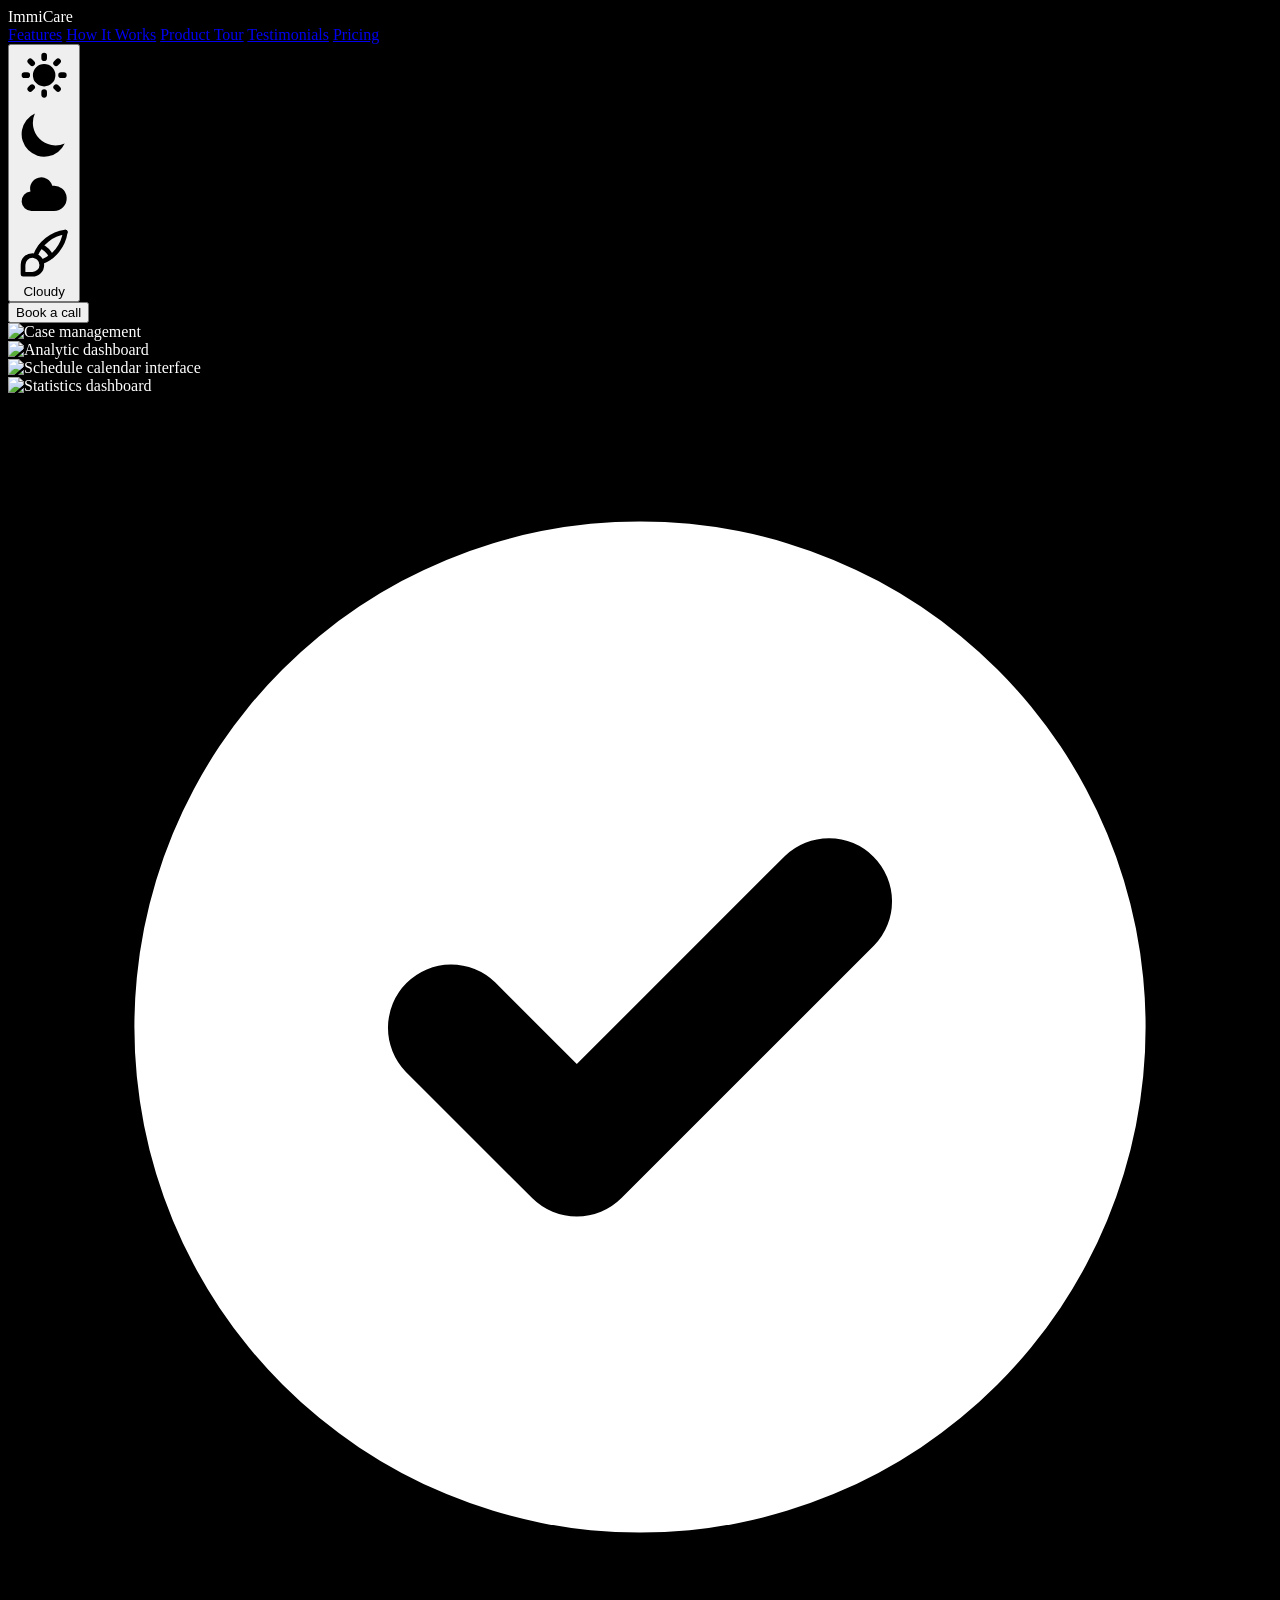
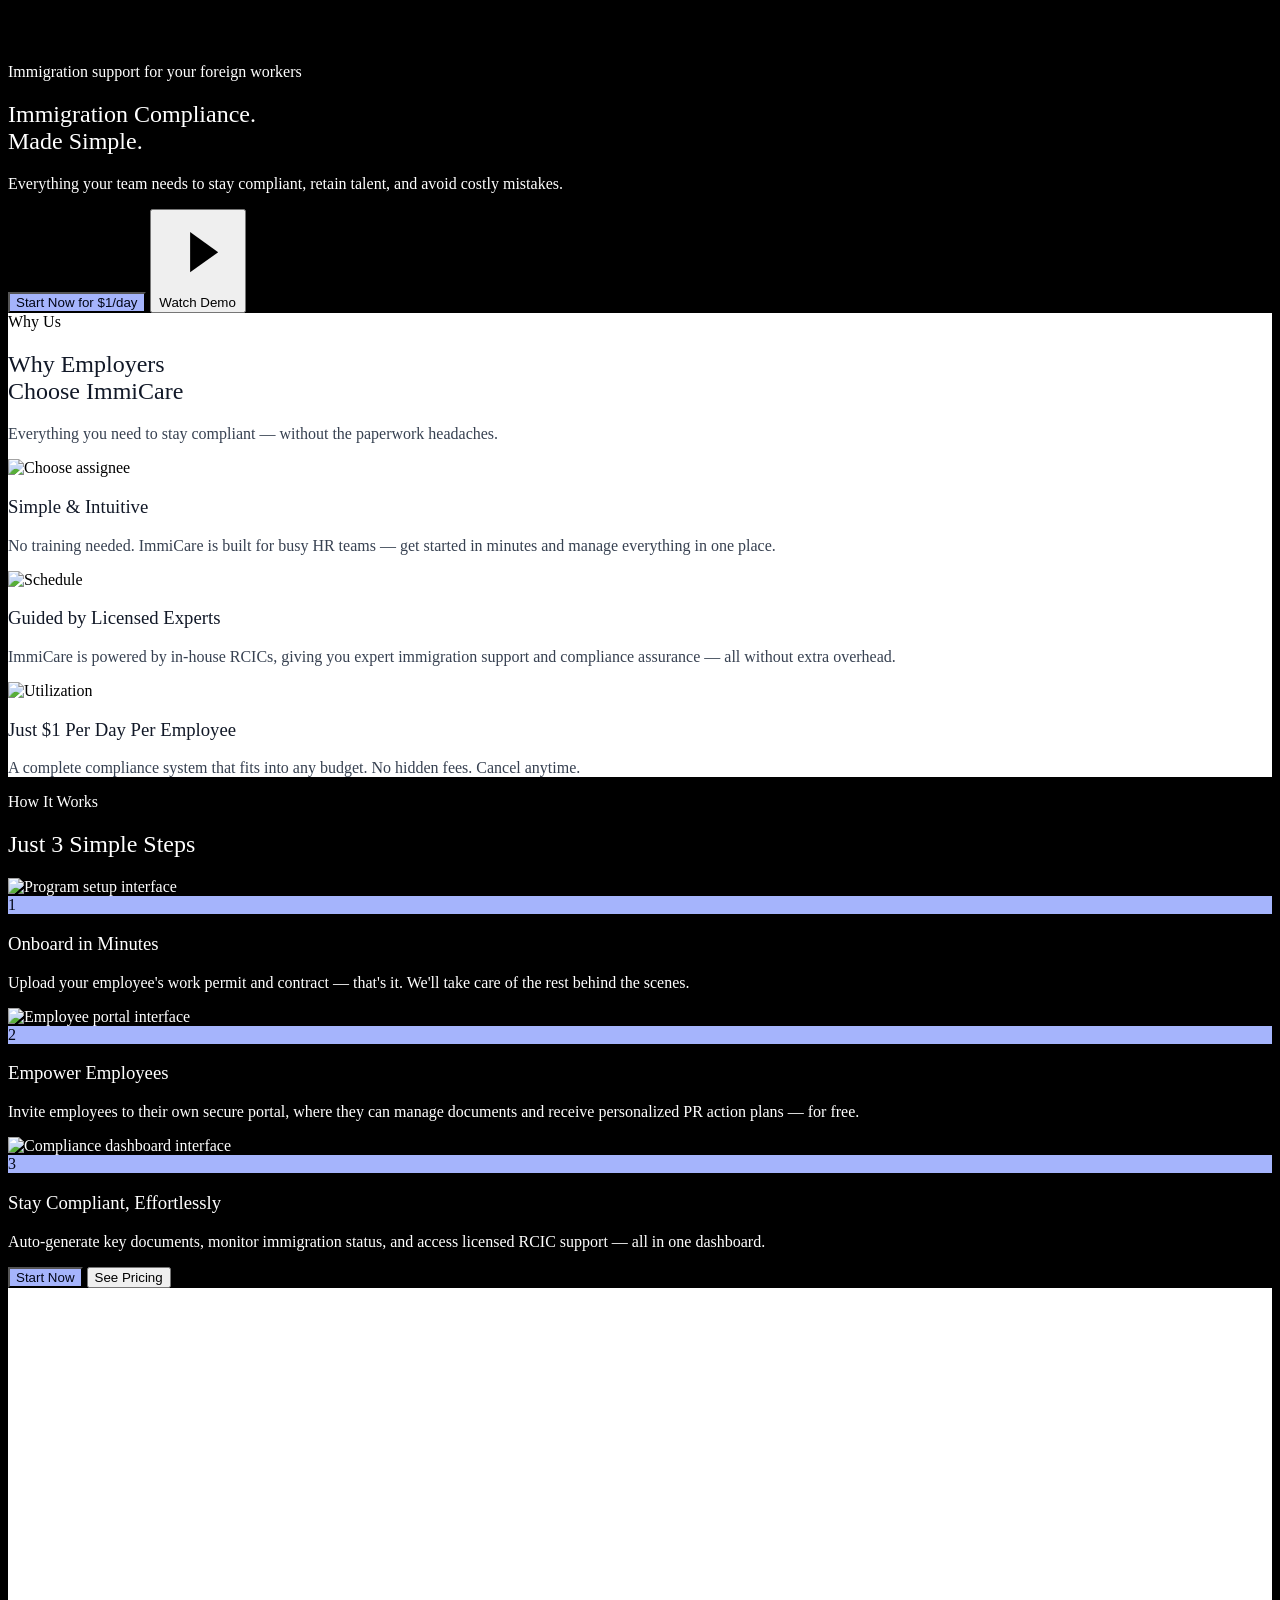
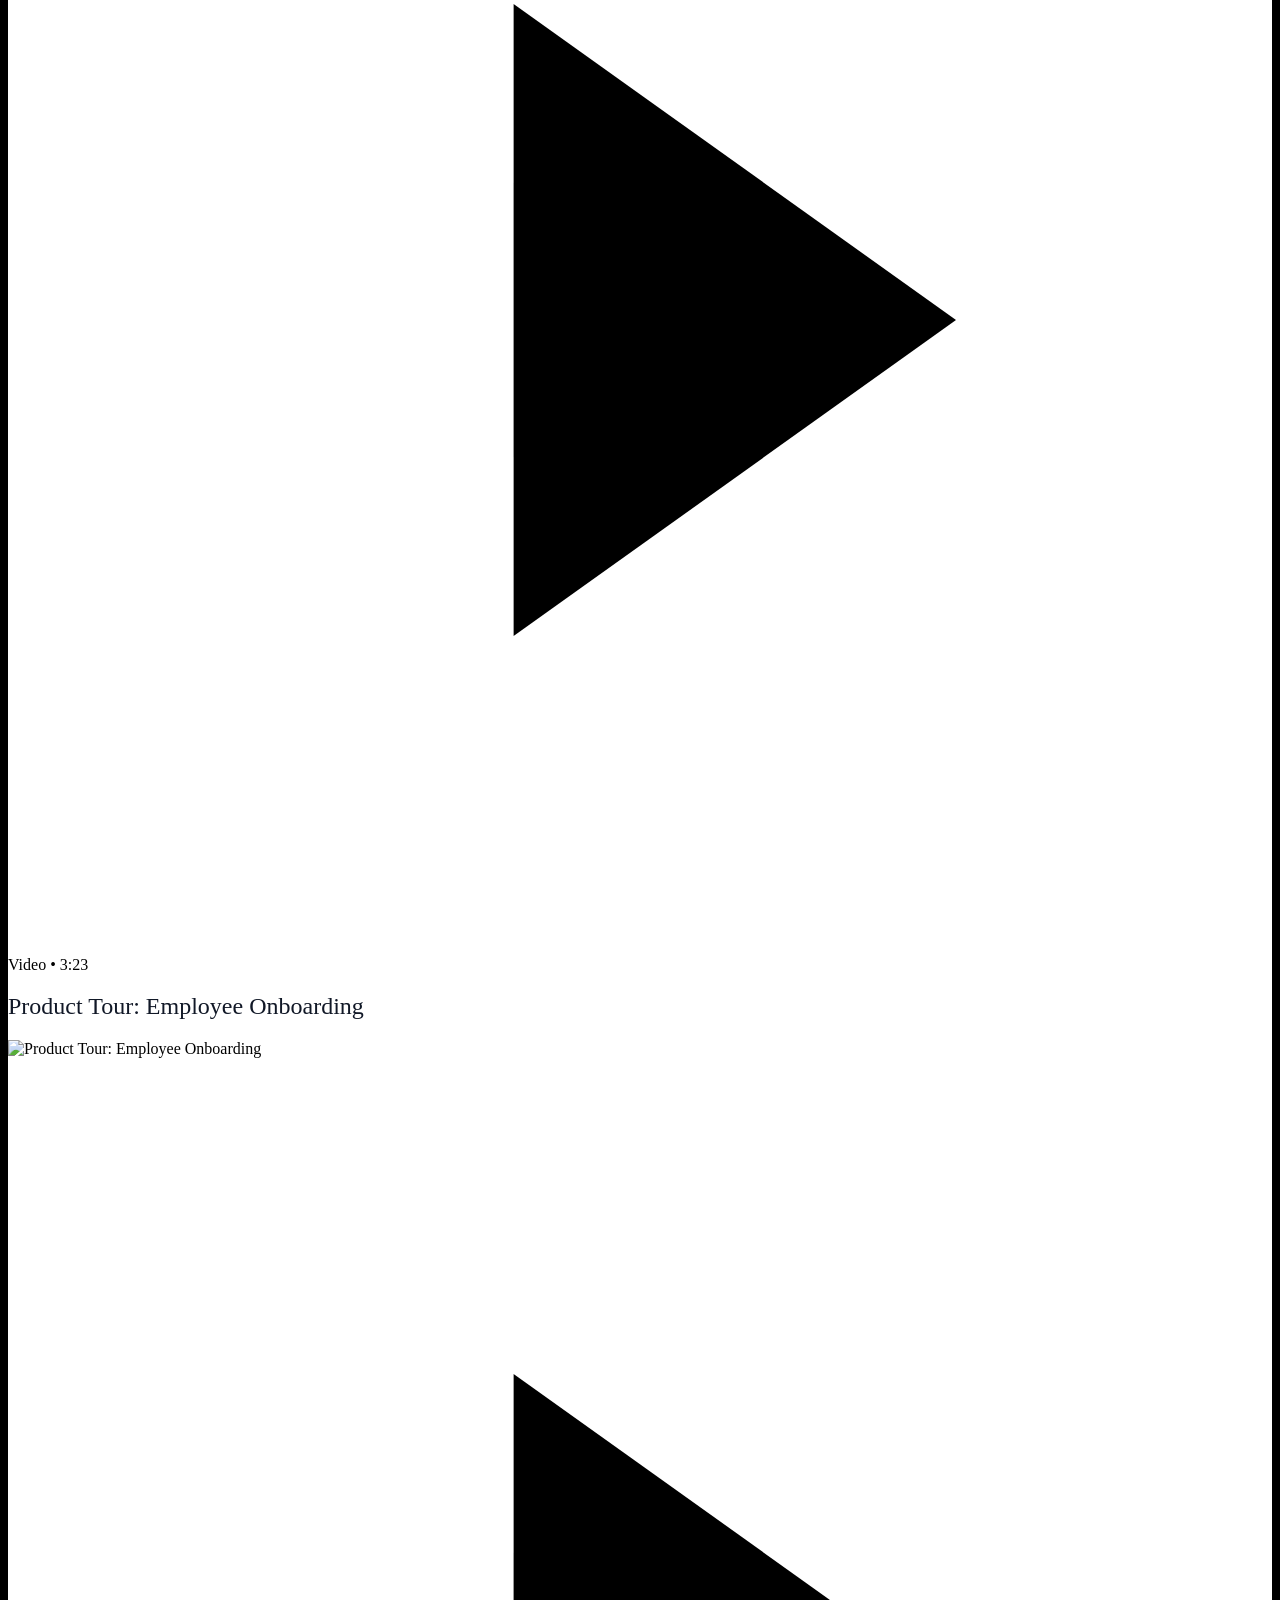
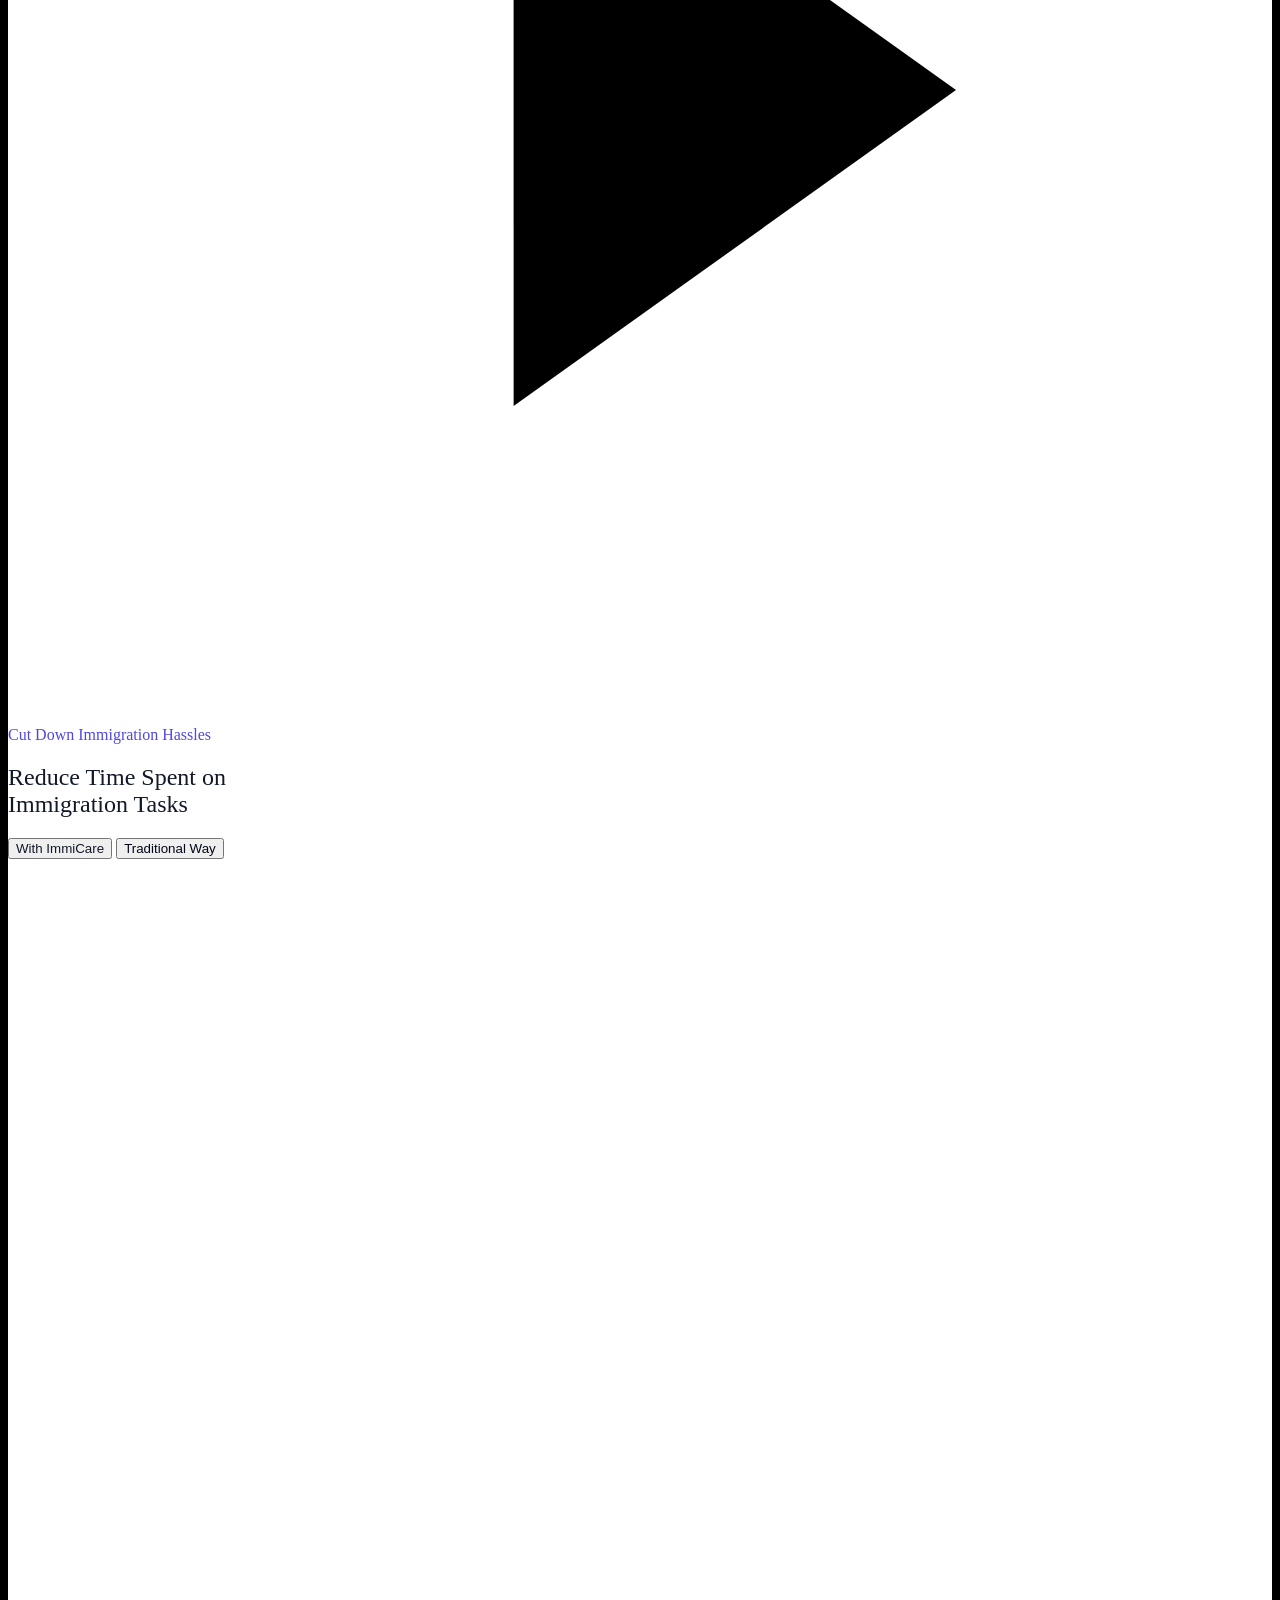
==== commit 87d75ba8: "update" ====
--- a/1/index.html
+++ b/1/index.html
@@ -650,7 +650,7 @@
             <!-- Right side mockups -->
             <div class="hero-bg-image absolute -right-8 top-1/4 w-80 rounded-2xl overflow-hidden animate-on-scroll animate-delay-200">
                 <img src="img/hero-1.png" 
-                     alt="Analytics dashboard" 
+                     alt="Analytic dashboard" 
                      class="w-full h-full object-cover rounded-2xl opacity-80">
             </div>
             
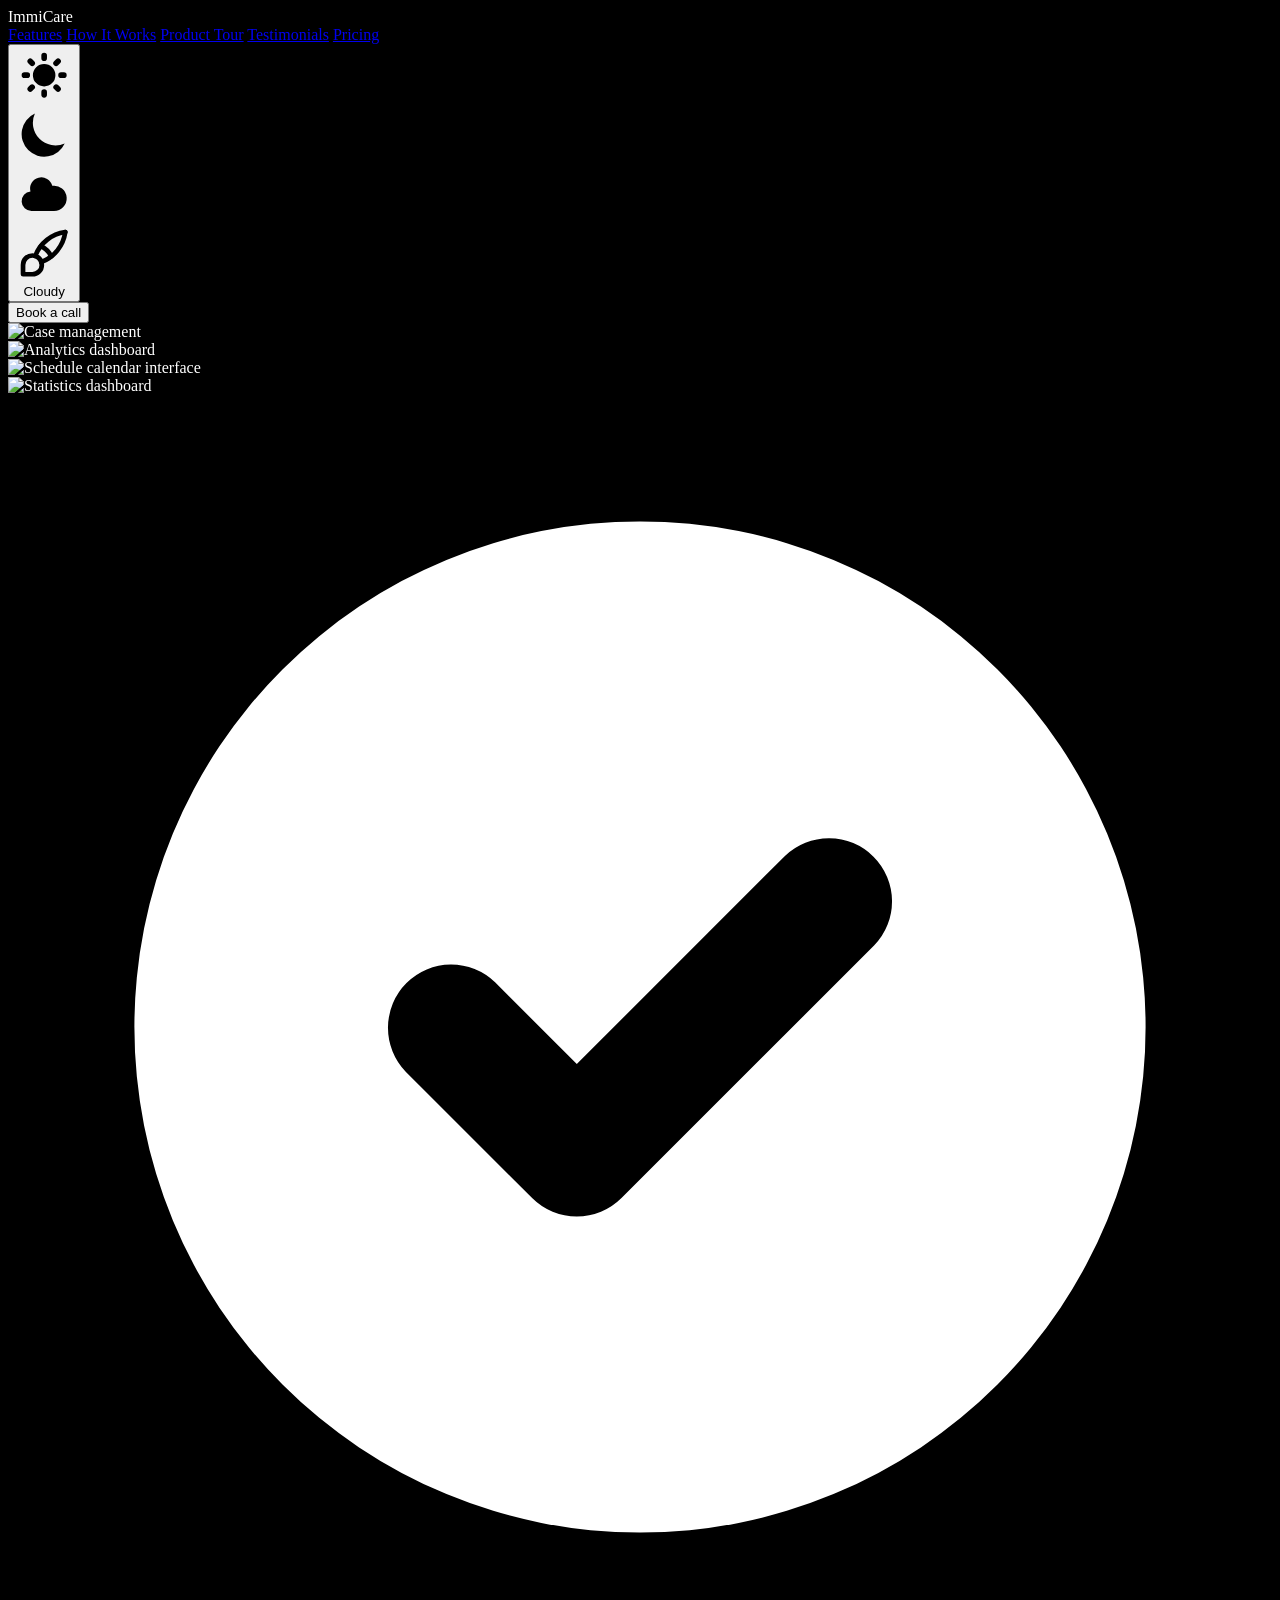
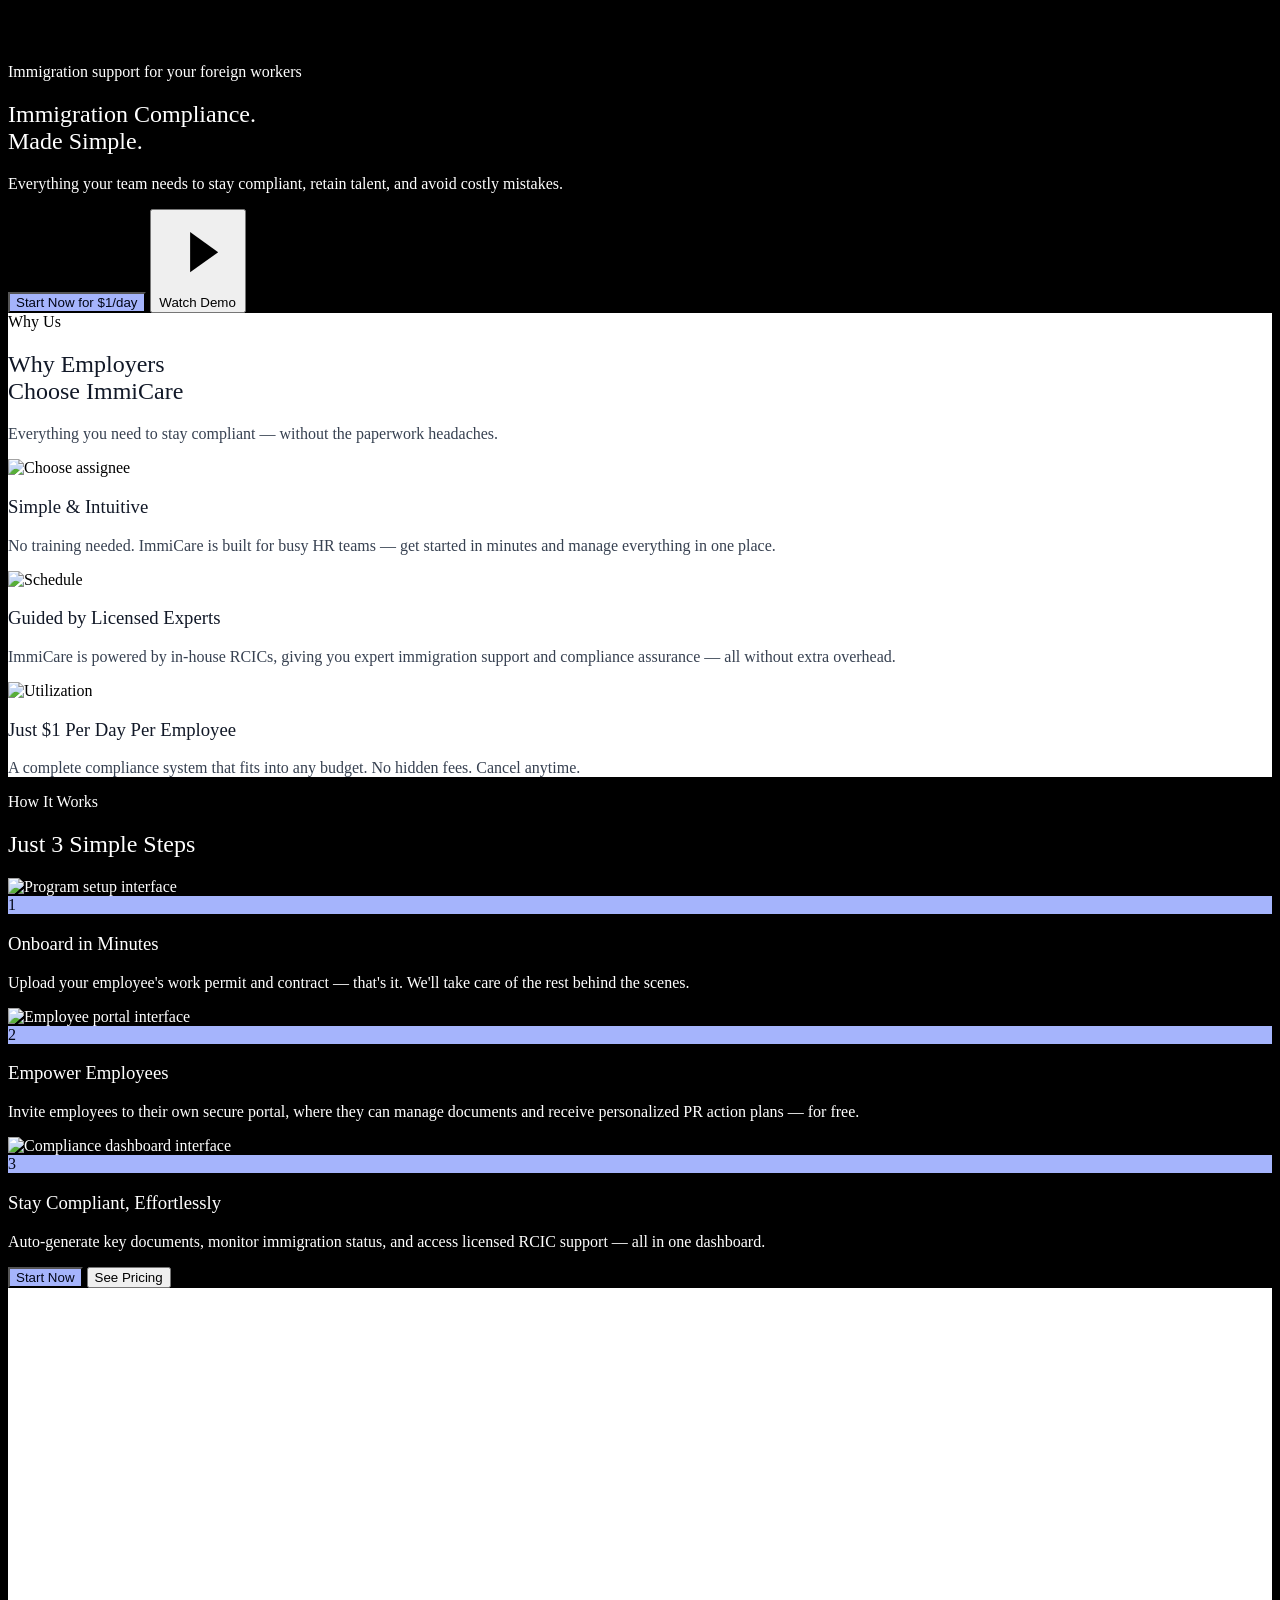
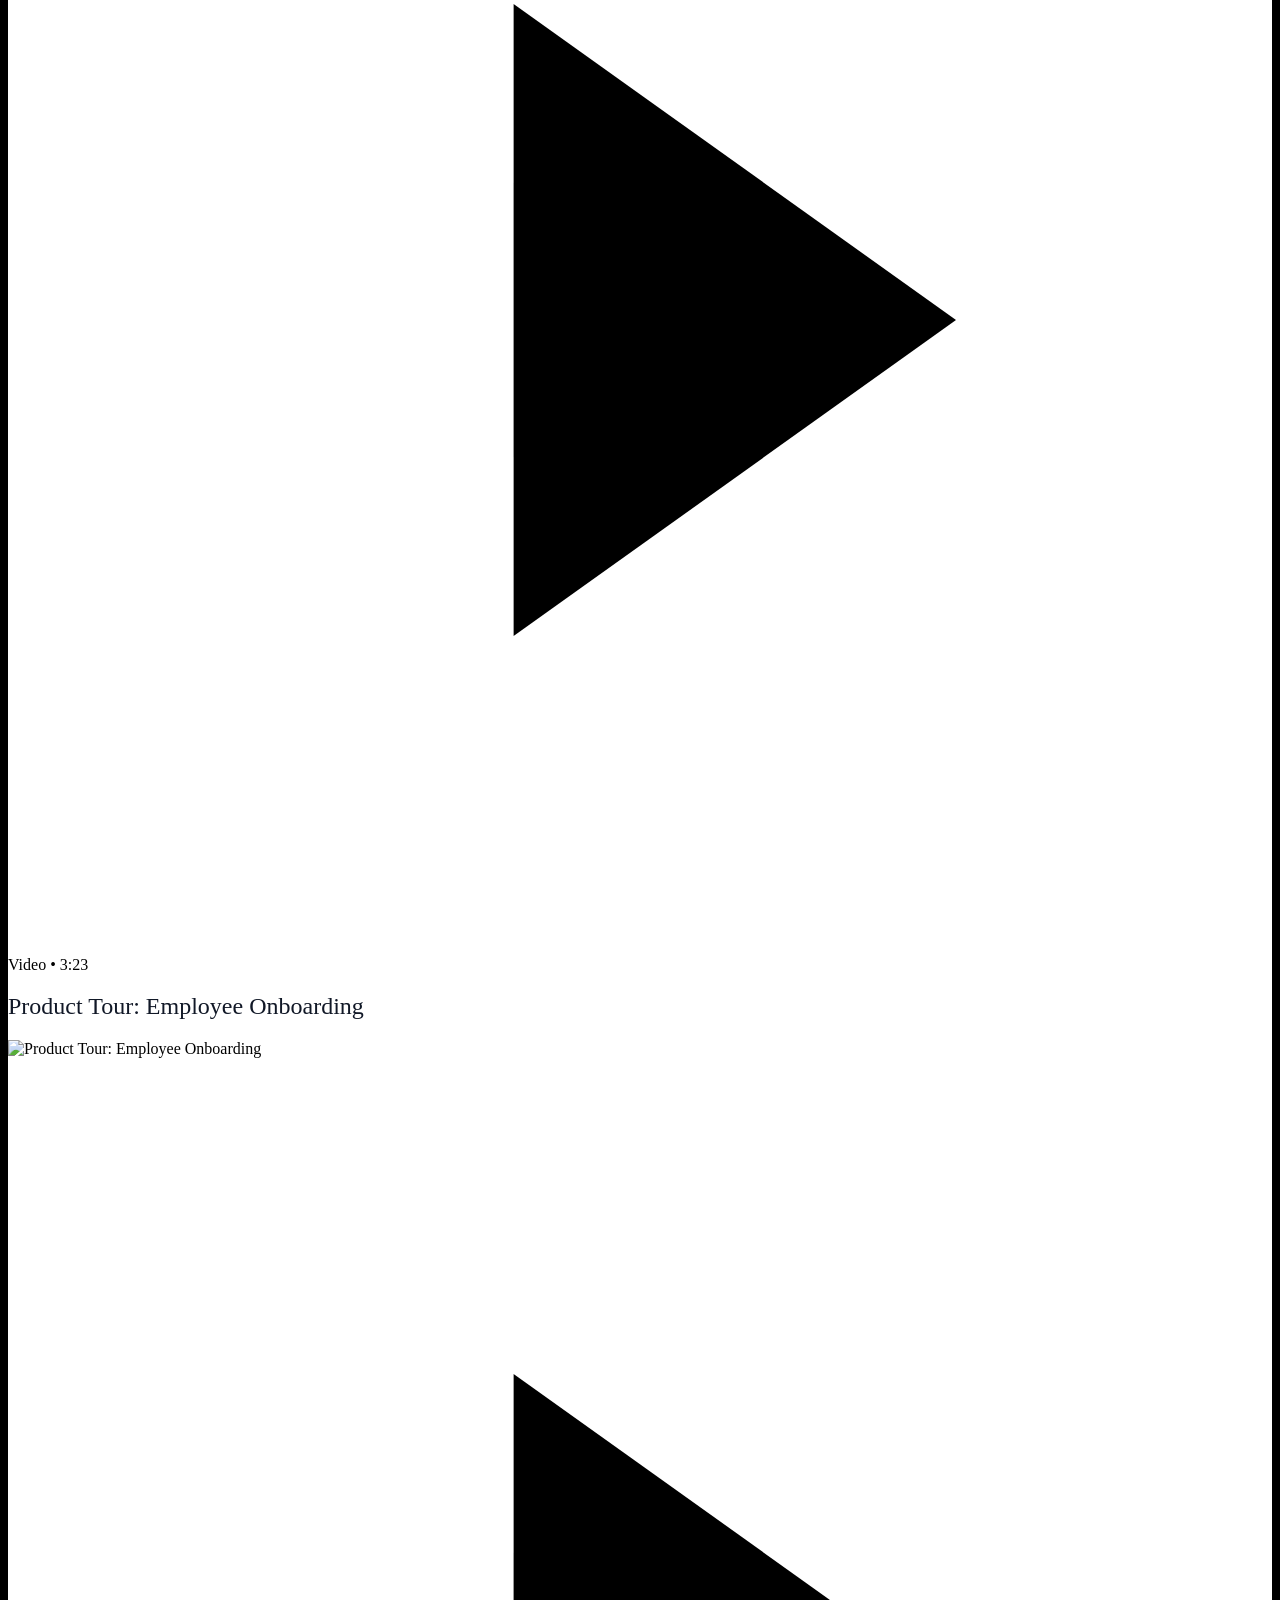
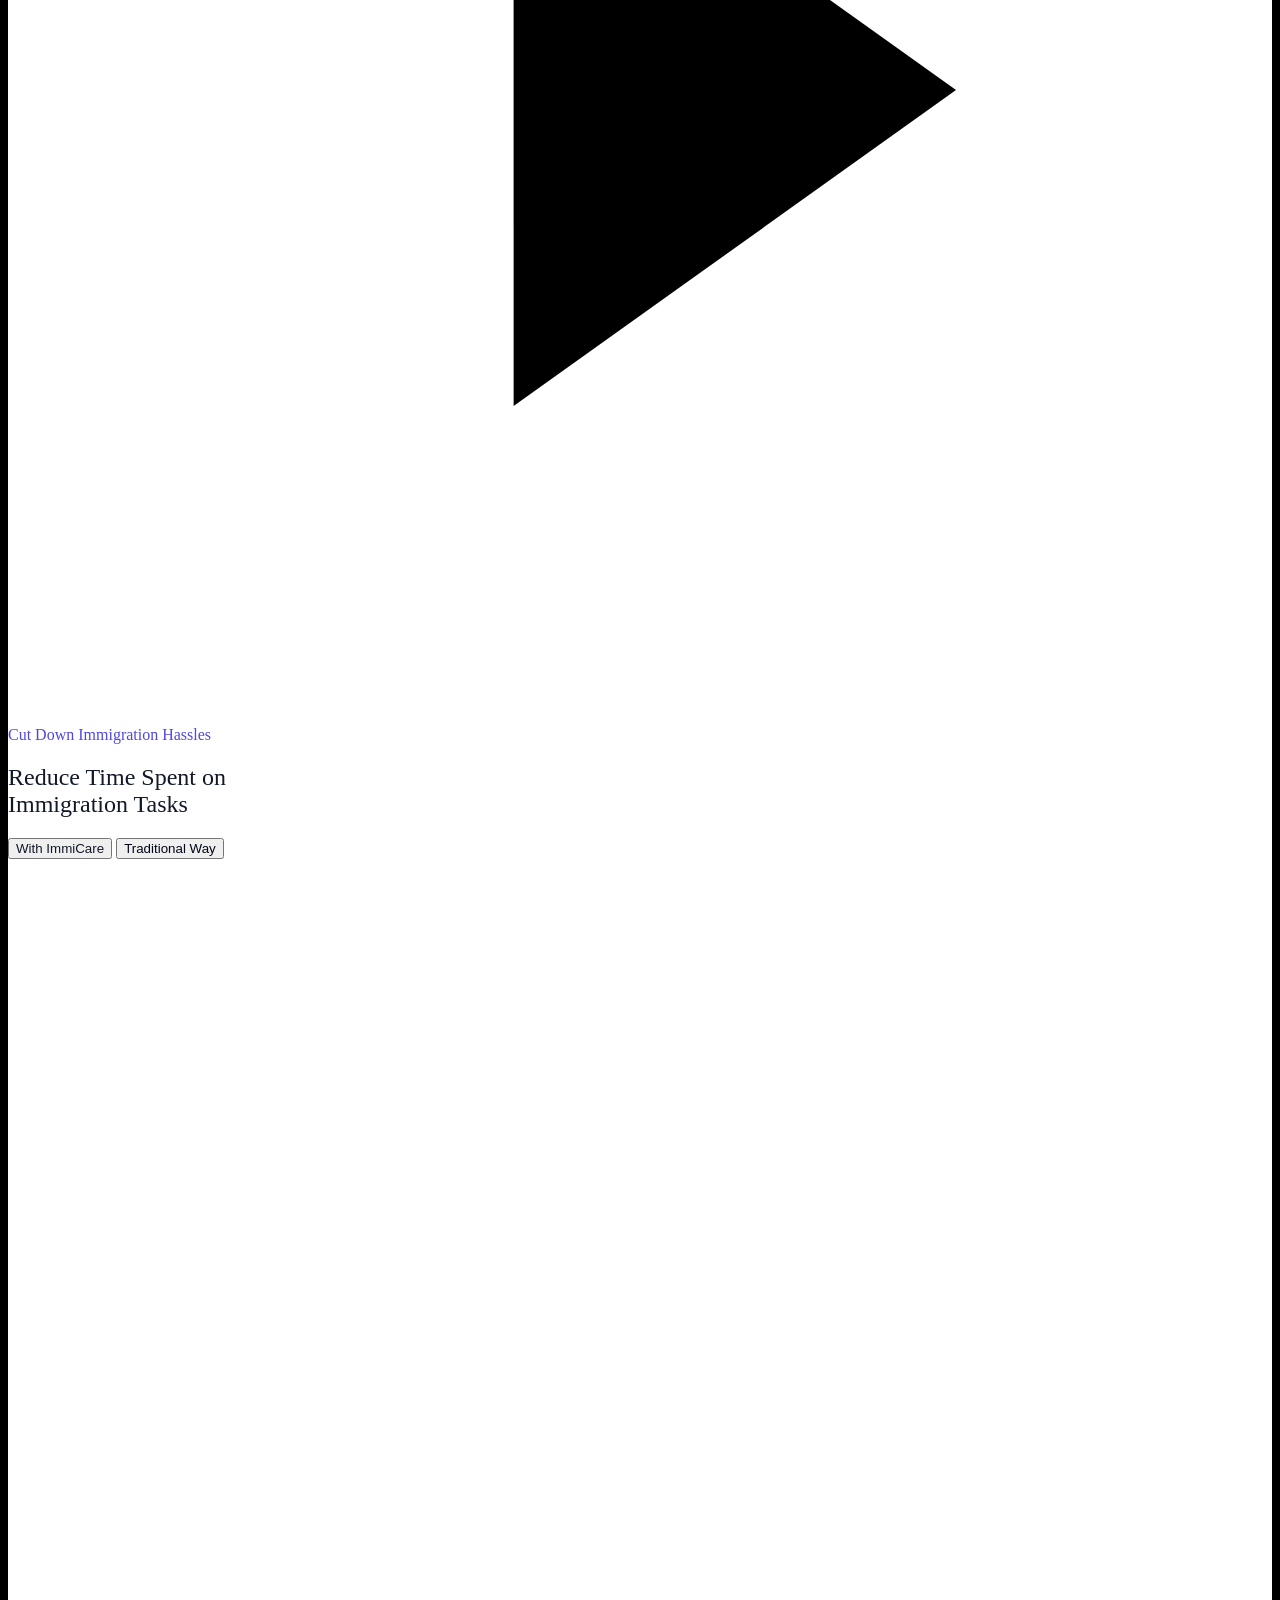
==== commit a6231572: "update" ====
--- a/1/index.html
+++ b/1/index.html
@@ -650,7 +650,7 @@
             <!-- Right side mockups -->
             <div class="hero-bg-image absolute -right-8 top-1/4 w-80 rounded-2xl overflow-hidden animate-on-scroll animate-delay-200">
                 <img src="img/hero-1.png" 
-                     alt="Analytic dashboard" 
+                     alt="Analytics dashboard" 
                      class="w-full h-full object-cover rounded-2xl opacity-80">
             </div>
             
